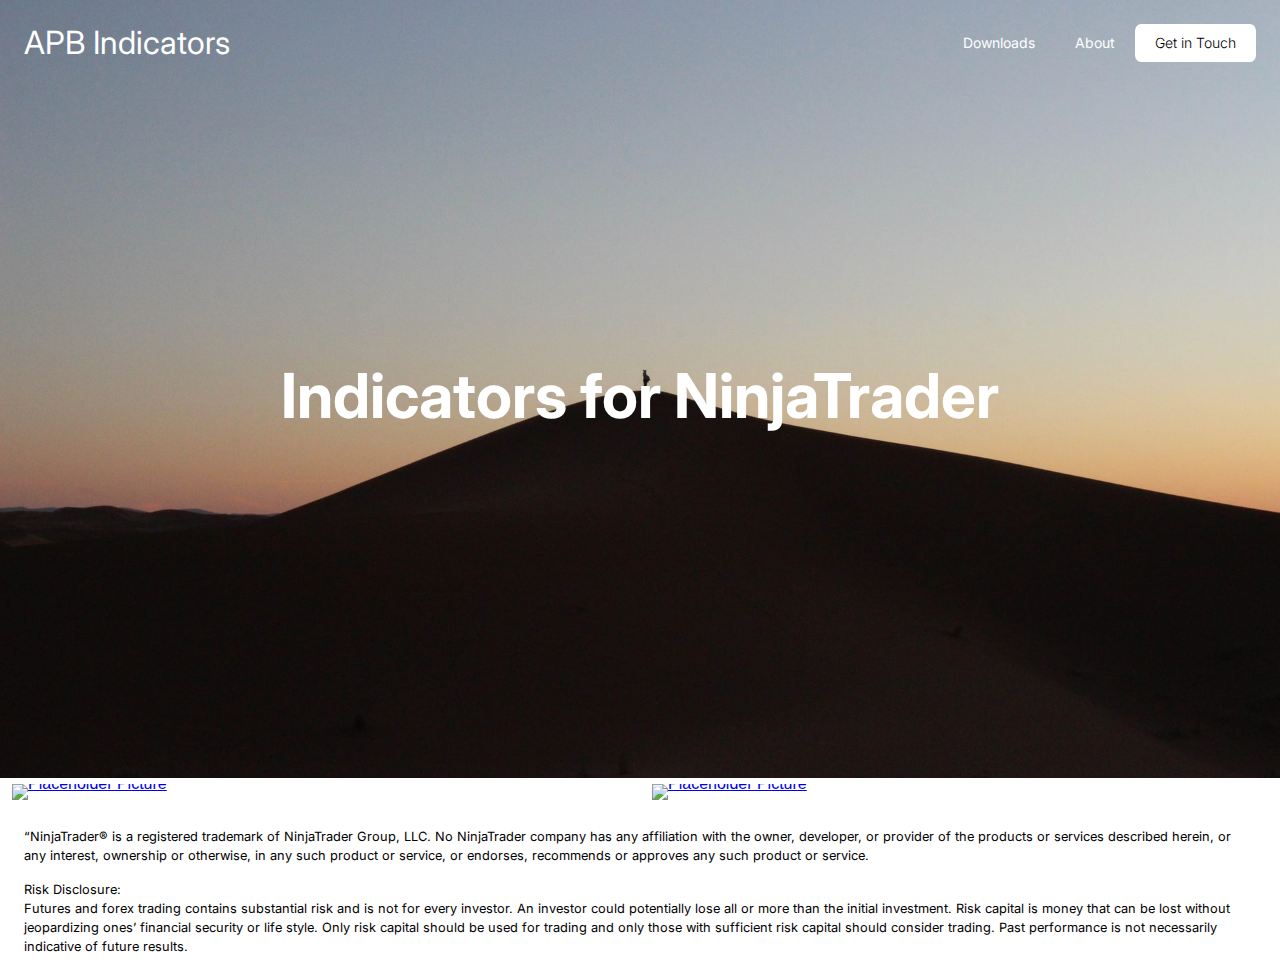
==== index.html @ 6c363259 "Add files via upload" ====
<!DOCTYPE html>
<html>

<head>
  <meta charset="utf-8">
  <meta name="viewport" content="width=device-width,initial-scale=1">
  <meta name="generator" content="RSD 5.0.3528 - Trial Version">
  <title>Index</title>
  <link rel="stylesheet" href="css/vanillacss.min.css">
  <link rel="stylesheet" href="css/wireframe-theme.min.css">
  <script>document.createElement( "picture" );</script>
  <script class="picturefill" async="async" src="js/picturefill.min.js"></script>
  <link rel="stylesheet" href="css/main.css">
  <link rel="stylesheet" href="https://fonts.googleapis.com/css?family=Inter:300,400,500">
</head>

<body>
  <div class="container nav-bar">
    <a class="link-text logo-nav-link" href="index.html">APB Indicators</a>
    <nav class="container nav-link-wrapper">
      <a class="link-text nav-link" href="downloads.html" title="" target="_parent">Downloads</a>
      <a class="link-text nav-link" href="#">About</a>
      <a class="link-text nav-link contact-btn" href="mailto:TonyBonura@hotmail.com">Get in Touch</a>
    </nav>
  </div>
  <div class="container hero-section">
    <div class="container hero-content-region">
      <h1 class="hero-heading">Indicators for NinjaTrader</h1>
      <h2 class="hero-subheading"></h2>
      <p class="paragraph hero-action-message"></p>
    </div>
  </div>
  <div class="container sd-two-cols">
    <div class="container"><a href="https://ninjatrader.com/" class="responsive-picture picture-link-5">
        <picture>
          <img alt="Placeholder Picture" width="728" height="90" src="./images/NinjaTrader-Download-728x90.png" loading="lazy">
        </picture>
      </a></div>
    <div class="container"><a href="https://kinetick.com/" class="responsive-picture picture-link-4">
        <picture>
          <img alt="Placeholder Picture" width="729" height="90" src="./images/Kinetick-FreeEOD-728x90.png" loading="lazy">
        </picture>
      </a></div>
  </div>
  <div class="container footer-region">
    <p class="paragraph paragraph-1"><small>“NinjaTrader® is a registered trademark of NinjaTrader Group, LLC. No NinjaTrader company has any affiliation with the owner, developer, or provider of the products or services described herein, or any interest, ownership or otherwise, in any such product or service, or endorses, recommends or approves any such product or service.</small></p>
    <p class="paragraph paragraph-2"><small>Risk Disclosure:<br>Futures and forex trading contains substantial risk and is not for every investor. An investor could potentially lose all or more than the initial investment. Risk capital is money that can be lost without jeopardizing ones’ financial security or life style. Only risk capital should be used for trading and only those with sufficient risk capital should consider trading. Past performance is not necessarily indicative of future results.</small></p>
  </div>
  <script src="js/jquery.min.js"></script>
  <script src="js/outofview.js"></script>
</body>

</html>
---- css/vanillacss.min.css ----
/************************ Icons ******************************/@font-face { font-family: 'coffeecup-font-icons'; src: url('../fonts/coffeecup-font-icons.eot?nxsgkh'); src: url('../fonts/coffeecup-font-icons.eot?nxsgkh#iefix') format('embedded-opentype'), url('../fonts/coffeecup-font-icons.woff?nxsgkh') format('woff'), url('../fonts/coffeecup-font-icons.ttf?nxsgkh') format('truetype'), url('../fonts/coffeecup-font-icons.svg?nxsgkh#coffeecup-font-icons') format('svg'); font-weight: normal; font-style: normal;}[class*="coffeecup-icons-"] { font-family: 'coffeecup-font-icons'; speak: none; font-weight: normal; font-style: normal; text-decoration: inherit; -webkit-font-smoothing: antialiased; display: inline; width: auto; height: auto; line-height: 1.7; vertical-align: baseline; background-image: none; background-position: 0% 0%; background-repeat: repeat; margin-top: 0;}[class*="coffeecup-icons-"]:before { text-decoration: inherit; display: inline-block; speak: none;}/* makes sure icons active on rollover in links */a [class*="coffeecup-icons-"] { display: inline-block;}/* makes the font 33% larger relative to the icon container */.coffeecup-icons-large:before { vertical-align: -10%; font-size: 1.3333333333333333em;}.button [class^="coffeecup-icons-"],.button [class*=" coffeecup-icons-"],.nav [class^="coffeecup-icons-"],.nav [class*=" coffeecup-icons-"] { display: inline; /* keeps button heights with and without icons the same */}.button [class^="coffeecup-icons-"].coffeecup-icons-large,.button [class*=" coffeecup-icons-"].coffeecup-icons-large,.nav [class^="coffeecup-icons-"].coffeecup-icons-large,.nav [class*=" coffeecup-icons-"].coffeecup-icons-large { line-height: .9em;}.button [class^="coffeecup-icons-"].coffeecup-icons-spin,.button [class*=" coffeecup-icons-"].coffeecup-icons-spin,.nav [class^="coffeecup-icons-"].coffeecup-icons-spin,.nav [class*=" coffeecup-icons-"].coffeecup-icons-spin { display: inline-block;}li [class^="coffeecup-icons-"],li [class*=" coffeecup-icons-"],.nav li [class^="coffeecup-icons-"],.nav li [class*=" coffeecup-icons-"] { display: inline-block; width: 1.25em; text-align: center;}li [class^="coffeecup-icons-"].coffeecup-icons-large,li [class*=" coffeecup-icons-"].coffeecup-icons-large,.nav li [class^="coffeecup-icons-"].coffeecup-icons-large,.nav li [class*=" coffeecup-icons-"].coffeecup-icons-large { /* increased font size for coffeecup-icons-large */ width: 1.5625em;}ul.icons { list-style-type: none; text-indent: -0.75em;}ul.icons li [class^="coffeecup-icons-"],ul.icons li [class*=" coffeecup-icons-"] { width: .75em;}.coffeecup-icons-muted { color: #eeeeee;}.coffeecup-icons-border { border: solid 1px #eeeeee; padding: .2em .25em .15em; -o-border-radius: 3px; -ms-border-radius: 3px; -moz-border-radius: 3px; -webkit-border-radius: 3px; border-radius: 3px; -moz-background-clip: padding; -webkit-background-clip: padding-box; background-clip: padding-box;}.coffeecup-icons-2x { font-size: 2em;}.coffeecup-icons-2x.coffeecup-icons-border { border-width: 2px; -o-border-radius: 0.25em; -ms-border-radius: 0.25em; -moz-border-radius: 0.25em; -webkit-border-radius: 0.25em; border-radius: 0.25em; -moz-background-clip: padding; -webkit-background-clip: padding-box; background-clip: padding-box;}.coffeecup-icons-3x { font-size: 3em;}.coffeecup-icons-3x.coffeecup-icons-border { border-width: 3px; -o-border-radius: 0.3125em; -ms-border-radius: 0.3125em; -moz-border-radius: 0.3125em; -webkit-border-radius: 0.3125em; border-radius: 0.3125em; -moz-background-clip: padding; -webkit-background-clip: padding-box; background-clip: padding-box;}.coffeecup-icons-4x { font-size: 4em;}.coffeecup-icons-4x.coffeecup-icons-border { border-width: 4px; -o-border-radius: 0.375em; -ms-border-radius: 0.375em; -moz-border-radius: 0.375em; -webkit-border-radius: 0.375em; border-radius: 0.375em; -moz-background-clip: padding; -webkit-background-clip: padding-box; background-clip: padding-box;}[class^="coffeecup-icons-"].left,[class*=" coffeecup-icons-"].left { margin-right: 0.3em;}[class^="coffeecup-icons-"].right,[class*=" coffeecup-icons-"].right { margin-left: 0.3em;}.button [class^="coffeecup-icons-"].left.coffeecup-icons-2x,.button [class^="coffeecup-icons-"].right.coffeecup-icons-2x,.button [class*=" coffeecup-icons-"].left.coffeecup-icons-2x,.button [class*=" coffeecup-icons-"].right.coffeecup-icons-2x { margin-top: 0.18em;}.button [class^="coffeecup-icons-"].coffeecup-icons-spin.coffeecup-icons-large,.button [class*=" coffeecup-icons-"].coffeecup-icons-spin.coffeecup-icons-large { line-height: 0.8em;}.button.small [class^="coffeecup-icons-"].left.coffeecup-icons-2x,.button.small [class^="coffeecup-icons-"].right.coffeecup-icons-2x,.button.small [class*=" coffeecup-icons-"].left.coffeecup-icons-2x,.button.small [class*=" coffeecup-icons-"].right.coffeecup-icons-2x { margin-top: 0.25em;}.button.large [class^="coffeecup-icons-"],.button.large [class*=" coffeecup-icons-"] { margin-top: 0;}.button.large [class^="coffeecup-icons-"].left.coffeecup-icons-2x,.button.large [class^="coffeecup-icons-"].right.coffeecup-icons-2x,.button.large [class*=" coffeecup-icons-"].left.coffeecup-icons-2x,.button.large [class*=" coffeecup-icons-"].right.coffeecup-icons-2x { margin-top: .005em;}.button.large [class^="coffeecup-icons-"].left.coffeecup-icons-2x,.button.large [class*=" coffeecup-icons-"].left.coffeecup-icons-2x { margin-right: 0.2em;}.button.large [class^="coffeecup-icons-"].right.coffeecup-icons-2x,.button.large [class*=" coffeecup-icons-"].right.coffeecup-icons-2x { margin-left: 0.2em;}.coffeecup-icons-spin { display: inline-block; -moz-animation: spin 2s infinite linear; -o-animation: spin 2s infinite linear; -webkit-animation: spin 2s infinite linear; animation: spin 2s infinite linear;}@-moz-keyframes spin { 0% { -moz-transform: rotate(0deg); } 100% { -moz-transform: rotate(359deg); }}@-webkit-keyframes spin { 0% { -webkit-transform: rotate(0deg); } 100% { -webkit-transform: rotate(359deg); }}@-o-keyframes spin { 0% { -o-transform: rotate(0deg); } 100% { -o-transform: rotate(359deg); }}@-ms-keyframes spin { 0% { -ms-transform: rotate(0deg); } 100% { -ms-transform: rotate(359deg); }}@keyframes spin { 0% { transform: rotate(0deg); } 100% { transform: rotate(359deg); }}@-moz-document url-prefix() { .coffeecup-icons-spin { height: 0.9em; } .btn .coffeecup-icons-spin { height: auto; } .coffeecup-icons-spin.coffeecup-icons-large { height: 1.25em; } .btn .coffeecup-icons-spin.coffeecup-icons-large { height: 0.75em; }}.coffeecup-icons-home:before { content: "\e900";}.coffeecup-icons-home2:before { content: "\e901";}.coffeecup-icons-home3:before { content: "\e902";}.coffeecup-icons-home4:before { content: "\e903";}.coffeecup-icons-home5:before { content: "\e904";}.coffeecup-icons-home6:before { content: "\e905";}.coffeecup-icons-home7:before { content: "\e906";}.coffeecup-icons-home8:before { content: "\e907";}.coffeecup-icons-home9:before { content: "\e908";}.coffeecup-icons-office:before { content: "\e909";}.coffeecup-icons-city:before { content: "\e90a";}.coffeecup-icons-newspaper:before { content: "\e90b";}.coffeecup-icons-magazine:before { content: "\e90c";}.coffeecup-icons-design:before { content: "\e90d";}.coffeecup-icons-pencil:before { content: "\e90e";}.coffeecup-icons-pencil2:before { content: "\e90f";}.coffeecup-icons-pencil3:before { content: "\e910";}.coffeecup-icons-pencil4:before { content: "\e911";}.coffeecup-icons-pencil5:before { content: "\e912";}.coffeecup-icons-pencil6:before { content: "\e913";}.coffeecup-icons-pencil7:before { content: "\e914";}.coffeecup-icons-eraser:before { content: "\e915";}.coffeecup-icons-eraser2:before { content: "\e916";}.coffeecup-icons-eraser3:before { content: "\e917";}.coffeecup-icons-quill:before { content: "\e918";}.coffeecup-icons-quill2:before { content: "\e919";}.coffeecup-icons-quill3:before { content: "\e91a";}.coffeecup-icons-quill4:before { content: "\e91b";}.coffeecup-icons-pen:before { content: "\e91c";}.coffeecup-icons-pen-plus:before { content: "\e91d";}.coffeecup-icons-pen-minus:before { content: "\e91e";}.coffeecup-icons-pen2:before { content: "\e91f";}.coffeecup-icons-pen3:before { content: "\e920";}.coffeecup-icons-pen4:before { content: "\e921";}.coffeecup-icons-pen5:before { content: "\e922";}.coffeecup-icons-marker:before { content: "\e923";}.coffeecup-icons-marker2:before { content: "\e924";}.coffeecup-icons-blog:before { content: "\e925";}.coffeecup-icons-blog2:before { content: "\e926";}.coffeecup-icons-pen6:before { content: "\e927";}.coffeecup-icons-brush:before { content: "\e928";}.coffeecup-icons-spray:before { content: "\e929";}.coffeecup-icons-palette:before { content: "\e92a";}.coffeecup-icons-palette2:before { content: "\e92b";}.coffeecup-icons-color-sampler:before { content: "\e92c";}.coffeecup-icons-toggle:before { content: "\e92d";}.coffeecup-icons-bucket:before { content: "\e92e";}.coffeecup-icons-bucket2:before { content: "\e92f";}.coffeecup-icons-gradient:before { content: "\e930";}.coffeecup-icons-eyedropper:before { content: "\e931";}.coffeecup-icons-eyedropper2:before { content: "\e932";}.coffeecup-icons-eyedropper3:before { content: "\e933";}.coffeecup-icons-droplet:before { content: "\e934";}.coffeecup-icons-droplet2:before { content: "\e935";}.coffeecup-icons-droplet-contrast:before { content: "\e936";}.coffeecup-icons-color-clear:before { content: "\e937";}.coffeecup-icons-paint-format:before { content: "\e938";}.coffeecup-icons-stamp:before { content: "\e939";}.coffeecup-icons-images:before { content: "\e93a";}.coffeecup-icons-image:before { content: "\e93b";}.coffeecup-icons-image2:before { content: "\e93c";}.coffeecup-icons-image-compare:before { content: "\e93d";}.coffeecup-icons-images2:before { content: "\e93e";}.coffeecup-icons-image3:before { content: "\e93f";}.coffeecup-icons-images3:before { content: "\e940";}.coffeecup-icons-image4:before { content: "\e941";}.coffeecup-icons-image5:before { content: "\e942";}.coffeecup-icons-image6:before { content: "\e943";}.coffeecup-icons-camera:before { content: "\e944";}.coffeecup-icons-camera2:before { content: "\e945";}.coffeecup-icons-camera3:before { content: "\e946";}.coffeecup-icons-shutter:before { content: "\e947";}.coffeecup-icons-headphones:before { content: "\e948";}.coffeecup-icons-headset:before { content: "\e949";}.coffeecup-icons-music:before { content: "\e94a";}.coffeecup-icons-music2:before { content: "\e94b";}.coffeecup-icons-music3:before { content: "\e94c";}.coffeecup-icons-music4:before { content: "\e94d";}.coffeecup-icons-music5:before { content: "\e94e";}.coffeecup-icons-music6:before { content: "\e94f";}.coffeecup-icons-album:before { content: "\e950";}.coffeecup-icons-cassette:before { content: "\e951";}.coffeecup-icons-tape:before { content: "\e952";}.coffeecup-icons-piano:before { content: "\e953";}.coffeecup-icons-guitar:before { content: "\e954";}.coffeecup-icons-trumpet:before { content: "\e955";}.coffeecup-icons-speakers:before { content: "\e956";}.coffeecup-icons-play:before { content: "\e957";}.coffeecup-icons-play2:before { content: "\e958";}.coffeecup-icons-clapboard-play:before { content: "\e959";}.coffeecup-icons-clapboard:before { content: "\e95a";}.coffeecup-icons-media:before { content: "\e95b";}.coffeecup-icons-presentation:before { content: "\e95c";}.coffeecup-icons-movie:before { content: "\e95d";}.coffeecup-icons-film:before { content: "\e95e";}.coffeecup-icons-film2:before { content: "\e95f";}.coffeecup-icons-film3:before { content: "\e960";}.coffeecup-icons-film4:before { content: "\e961";}.coffeecup-icons-video-camera:before { content: "\e962";}.coffeecup-icons-video-camera2:before { content: "\e963";}.coffeecup-icons-video-camera-slash:before { content: "\e964";}.coffeecup-icons-video-camera3:before { content: "\e965";}.coffeecup-icons-video-camera4:before { content: "\e966";}.coffeecup-icons-video-camera-slash2:before { content: "\e967";}.coffeecup-icons-video-camera5:before { content: "\e968";}.coffeecup-icons-recording:before { content: "\e969";}.coffeecup-icons-dice:before { content: "\e96a";}.coffeecup-icons-gamepad:before { content: "\e96b";}.coffeecup-icons-gamepad2:before { content: "\e96c";}.coffeecup-icons-gamepad3:before { content: "\e96d";}.coffeecup-icons-pacman:before { content: "\e96e";}.coffeecup-icons-spades:before { content: "\e96f";}.coffeecup-icons-clubs:before { content: "\e970";}.coffeecup-icons-diamonds:before { content: "\e971";}.coffeecup-icons-chess-king:before { content: "\e972";}.coffeecup-icons-chess-queen:before { content: "\e973";}.coffeecup-icons-chess-rook:before { content: "\e974";}.coffeecup-icons-chess-bishop:before { content: "\e975";}.coffeecup-icons-chess-knight:before { content: "\e976";}.coffeecup-icons-chess-pawn:before { content: "\e977";}.coffeecup-icons-chess:before { content: "\e978";}.coffeecup-icons-bullhorn:before { content: "\e979";}.coffeecup-icons-megaphone:before { content: "\e97a";}.coffeecup-icons-new:before { content: "\e97b";}.coffeecup-icons-connection:before { content: "\e97c";}.coffeecup-icons-connection2:before { content: "\e97d";}.coffeecup-icons-connection3:before { content: "\e97e";}.coffeecup-icons-connection4:before { content: "\e97f";}.coffeecup-icons-podcast:before { content: "\e980";}.coffeecup-icons-station:before { content: "\e981";}.coffeecup-icons-station2:before { content: "\e982";}.coffeecup-icons-antenna:before { content: "\e983";}.coffeecup-icons-satellite-dish:before { content: "\e984";}.coffeecup-icons-satellite-dish2:before { content: "\e985";}.coffeecup-icons-feed:before { content: "\e986";}.coffeecup-icons-podcast2:before { content: "\e987";}.coffeecup-icons-antenna2:before { content: "\e988";}.coffeecup-icons-mic:before { content: "\e989";}.coffeecup-icons-mic-off:before { content: "\e98a";}.coffeecup-icons-mic2:before { content: "\e98b";}.coffeecup-icons-mic-off2:before { content: "\e98c";}.coffeecup-icons-mic3:before { content: "\e98d";}.coffeecup-icons-mic4:before { content: "\e98e";}.coffeecup-icons-mic5:before { content: "\e98f";}.coffeecup-icons-book:before { content: "\e990";}.coffeecup-icons-book2:before { content: "\e991";}.coffeecup-icons-book-play:before { content: "\e992";}.coffeecup-icons-book3:before { content: "\e993";}.coffeecup-icons-bookmark:before { content: "\e994";}.coffeecup-icons-books:before { content: "\e995";}.coffeecup-icons-archive:before { content: "\e996";}.coffeecup-icons-reading:before { content: "\e997";}.coffeecup-icons-library:before { content: "\e998";}.coffeecup-icons-library2:before { content: "\e999";}.coffeecup-icons-graduation:before { content: "\e99a";}.coffeecup-icons-file-text:before { content: "\e99b";}.coffeecup-icons-profile:before { content: "\e99c";}.coffeecup-icons-file-empty:before { content: "\e99d";}.coffeecup-icons-file-empty2:before { content: "\e99e";}.coffeecup-icons-files-empty:before { content: "\e99f";}.coffeecup-icons-files-empty2:before { content: "\e9a0";}.coffeecup-icons-file-plus:before { content: "\e9a1";}.coffeecup-icons-file-plus2:before { content: "\e9a2";}.coffeecup-icons-file-minus:before { content: "\e9a3";}.coffeecup-icons-file-minus2:before { content: "\e9a4";}.coffeecup-icons-file-download:before { content: "\e9a5";}.coffeecup-icons-file-download2:before { content: "\e9a6";}.coffeecup-icons-file-upload:before { content: "\e9a7";}.coffeecup-icons-file-upload2:before { content: "\e9a8";}.coffeecup-icons-file-check:before { content: "\e9a9";}.coffeecup-icons-file-check2:before { content: "\e9aa";}.coffeecup-icons-file-eye:before { content: "\e9ab";}.coffeecup-icons-file-eye2:before { content: "\e9ac";}.coffeecup-icons-file-text2:before { content: "\e9ad";}.coffeecup-icons-file-text3:before { content: "\e9ae";}.coffeecup-icons-file-picture:before { content: "\e9af";}.coffeecup-icons-file-picture2:before { content: "\e9b0";}.coffeecup-icons-file-music:before { content: "\e9b1";}.coffeecup-icons-file-music2:before { content: "\e9b2";}.coffeecup-icons-file-play:before { content: "\e9b3";}.coffeecup-icons-file-play2:before { content: "\e9b4";}.coffeecup-icons-file-video:before { content: "\e9b5";}.coffeecup-icons-file-video2:before { content: "\e9b6";}.coffeecup-icons-copy:before { content: "\e9b7";}.coffeecup-icons-copy2:before { content: "\e9b8";}.coffeecup-icons-file-zip:before { content: "\e9b9";}.coffeecup-icons-file-zip2:before { content: "\e9ba";}.coffeecup-icons-file-xml:before { content: "\e9bb";}.coffeecup-icons-file-xml2:before { content: "\e9bc";}.coffeecup-icons-file-css:before { content: "\e9bd";}.coffeecup-icons-file-css2:before { content: "\e9be";}.coffeecup-icons-file-presentation:before { content: "\e9bf";}.coffeecup-icons-file-presentation2:before { content: "\e9c0";}.coffeecup-icons-file-stats:before { content: "\e9c1";}.coffeecup-icons-file-stats2:before { content: "\e9c2";}.coffeecup-icons-file-locked:before { content: "\e9c3";}.coffeecup-icons-file-locked2:before { content: "\e9c4";}.coffeecup-icons-file-spreadsheet:before { content: "\e9c5";}.coffeecup-icons-file-spreadsheet2:before { content: "\e9c6";}.coffeecup-icons-copy3:before { content: "\e9c7";}.coffeecup-icons-copy4:before { content: "\e9c8";}.coffeecup-icons-paste:before { content: "\e9c9";}.coffeecup-icons-paste2:before { content: "\e9ca";}.coffeecup-icons-paste3:before { content: "\e9cb";}.coffeecup-icons-paste4:before { content: "\e9cc";}.coffeecup-icons-stack:before { content: "\e9cd";}.coffeecup-icons-stack2:before { content: "\e9ce";}.coffeecup-icons-stack3:before { content: "\e9cf";}.coffeecup-icons-folder:before { content: "\e9d0";}.coffeecup-icons-folder-search:before { content: "\e9d1";}.coffeecup-icons-folder-download:before { content: "\e9d2";}.coffeecup-icons-folder-upload:before { content: "\e9d3";}.coffeecup-icons-folder-plus:before { content: "\e9d4";}.coffeecup-icons-folder-plus2:before { content: "\e9d5";}.coffeecup-icons-folder-minus:before { content: "\e9d6";}.coffeecup-icons-folder-minus2:before { content: "\e9d7";}.coffeecup-icons-folder-check:before { content: "\e9d8";}.coffeecup-icons-folder-heart:before { content: "\e9d9";}.coffeecup-icons-folder-remove:before { content: "\e9da";}.coffeecup-icons-folder2:before { content: "\e9db";}.coffeecup-icons-folder-open:before { content: "\e9dc";}.coffeecup-icons-folder3:before { content: "\e9dd";}.coffeecup-icons-folder4:before { content: "\e9de";}.coffeecup-icons-folder-plus3:before { content: "\e9df";}.coffeecup-icons-folder-minus3:before { content: "\e9e0";}.coffeecup-icons-folder-plus4:before { content: "\e9e1";}.coffeecup-icons-folder-minus4:before { content: "\e9e2";}.coffeecup-icons-folder-download2:before { content: "\e9e3";}.coffeecup-icons-folder-upload2:before { content: "\e9e4";}.coffeecup-icons-folder-download3:before { content: "\e9e5";}.coffeecup-icons-folder-upload3:before { content: "\e9e6";}.coffeecup-icons-folder5:before { content: "\e9e7";}.coffeecup-icons-folder-open2:before { content: "\e9e8";}.coffeecup-icons-folder6:before { content: "\e9e9";}.coffeecup-icons-folder-open3:before { content: "\e9ea";}.coffeecup-icons-certificate:before { content: "\e9eb";}.coffeecup-icons-cc:before { content: "\e9ec";}.coffeecup-icons-price-tag:before { content: "\e9ed";}.coffeecup-icons-price-tag2:before { content: "\e9ee";}.coffeecup-icons-price-tags:before { content: "\e9ef";}.coffeecup-icons-price-tag3:before { content: "\e9f0";}.coffeecup-icons-price-tags2:before { content: "\e9f1";}.coffeecup-icons-price-tag4:before { content: "\e9f2";}.coffeecup-icons-price-tags3:before { content: "\e9f3";}.coffeecup-icons-price-tag5:before { content: "\e9f4";}.coffeecup-icons-price-tags4:before { content: "\e9f5";}.coffeecup-icons-barcode:before { content: "\e9f6";}.coffeecup-icons-barcode2:before { content: "\e9f7";}.coffeecup-icons-qrcode:before { content: "\e9f8";}.coffeecup-icons-ticket:before { content: "\e9f9";}.coffeecup-icons-ticket2:before { content: "\e9fa";}.coffeecup-icons-theater:before { content: "\e9fb";}.coffeecup-icons-store:before { content: "\e9fc";}.coffeecup-icons-store2:before { content: "\e9fd";}.coffeecup-icons-cart:before { content: "\e9fe";}.coffeecup-icons-cart2:before { content: "\e9ff";}.coffeecup-icons-cart3:before { content: "\ea00";}.coffeecup-icons-cart4:before { content: "\ea01";}.coffeecup-icons-cart5:before { content: "\ea02";}.coffeecup-icons-cart-add:before { content: "\ea03";}.coffeecup-icons-cart-add2:before { content: "\ea04";}.coffeecup-icons-cart-remove:before { content: "\ea05";}.coffeecup-icons-basket:before { content: "\ea06";}.coffeecup-icons-bag:before { content: "\ea07";}.coffeecup-icons-bag2:before { content: "\ea08";}.coffeecup-icons-percent:before { content: "\ea09";}.coffeecup-icons-coins:before { content: "\ea0a";}.coffeecup-icons-coin-dollar:before { content: "\ea0b";}.coffeecup-icons-coin-euro:before { content: "\ea0c";}.coffeecup-icons-coin-pound:before { content: "\ea0d";}.coffeecup-icons-coin-yen:before { content: "\ea0e";}.coffeecup-icons-piggy-bank:before { content: "\ea0f";}.coffeecup-icons-wallet:before { content: "\ea10";}.coffeecup-icons-cash:before { content: "\ea11";}.coffeecup-icons-cash2:before { content: "\ea12";}.coffeecup-icons-cash3:before { content: "\ea13";}.coffeecup-icons-cash4:before { content: "\ea14";}.coffeecup-icons-credit-card:before { content: "\ea15";}.coffeecup-icons-credit-card2:before { content: "\ea16";}.coffeecup-icons-calculator:before { content: "\ea17";}.coffeecup-icons-calculator2:before { content: "\ea18";}.coffeecup-icons-calculator3:before { content: "\ea19";}.coffeecup-icons-chip:before { content: "\ea1a";}.coffeecup-icons-lifebuoy:before { content: "\ea1b";}.coffeecup-icons-phone:before { content: "\ea1c";}.coffeecup-icons-phone2:before { content: "\ea1d";}.coffeecup-icons-phone-slash:before { content: "\ea1e";}.coffeecup-icons-phone-wave:before { content: "\ea1f";}.coffeecup-icons-phone-plus:before { content: "\ea20";}.coffeecup-icons-phone-minus:before { content: "\ea21";}.coffeecup-icons-phone-plus2:before { content: "\ea22";}.coffeecup-icons-phone-minus2:before { content: "\ea23";}.coffeecup-icons-phone-incoming:before { content: "\ea24";}.coffeecup-icons-phone-outgoing:before { content: "\ea25";}.coffeecup-icons-phone3:before { content: "\ea26";}.coffeecup-icons-phone-slash2:before { content: "\ea27";}.coffeecup-icons-phone-wave2:before { content: "\ea28";}.coffeecup-icons-phone-hang-up:before { content: "\ea29";}.coffeecup-icons-phone-hang-up2:before { content: "\ea2a";}.coffeecup-icons-address-book:before { content: "\ea2b";}.coffeecup-icons-address-book2:before { content: "\ea2c";}.coffeecup-icons-address-book3:before { content: "\ea2d";}.coffeecup-icons-notebook:before { content: "\ea2e";}.coffeecup-icons-at-sign:before { content: "\ea2f";}.coffeecup-icons-envelop:before { content: "\ea30";}.coffeecup-icons-envelop2:before { content: "\ea31";}.coffeecup-icons-envelop3:before { content: "\ea32";}.coffeecup-icons-envelop4:before { content: "\ea33";}.coffeecup-icons-envelop5:before { content: "\ea34";}.coffeecup-icons-mailbox:before { content: "\ea35";}.coffeecup-icons-pushpin:before { content: "\ea36";}.coffeecup-icons-pushpin2:before { content: "\ea37";}.coffeecup-icons-location:before { content: "\ea38";}.coffeecup-icons-location2:before { content: "\ea39";}.coffeecup-icons-location3:before { content: "\ea3a";}.coffeecup-icons-location4:before { content: "\ea3b";}.coffeecup-icons-location5:before { content: "\ea3c";}.coffeecup-icons-location6:before { content: "\ea3d";}.coffeecup-icons-location7:before { content: "\ea3e";}.coffeecup-icons-compass:before { content: "\ea3f";}.coffeecup-icons-compass2:before { content: "\ea40";}.coffeecup-icons-compass3:before { content: "\ea41";}.coffeecup-icons-compass4:before { content: "\ea42";}.coffeecup-icons-compass5:before { content: "\ea43";}.coffeecup-icons-compass6:before { content: "\ea44";}.coffeecup-icons-map:before { content: "\ea45";}.coffeecup-icons-map2:before { content: "\ea46";}.coffeecup-icons-map3:before { content: "\ea47";}.coffeecup-icons-map4:before { content: "\ea48";}.coffeecup-icons-map5:before { content: "\ea49";}.coffeecup-icons-direction:before { content: "\ea4a";}.coffeecup-icons-reset:before { content: "\ea4b";}.coffeecup-icons-history:before { content: "\ea4c";}.coffeecup-icons-clock:before { content: "\ea4d";}.coffeecup-icons-clock2:before { content: "\ea4e";}.coffeecup-icons-clock3:before { content: "\ea4f";}.coffeecup-icons-clock4:before { content: "\ea50";}.coffeecup-icons-watch:before { content: "\ea51";}.coffeecup-icons-watch2:before { content: "\ea52";}.coffeecup-icons-alarm:before { content: "\ea53";}.coffeecup-icons-alarm-add:before { content: "\ea54";}.coffeecup-icons-alarm-check:before { content: "\ea55";}.coffeecup-icons-alarm-cancel:before { content: "\ea56";}.coffeecup-icons-bell:before { content: "\ea57";}.coffeecup-icons-bell2:before { content: "\ea58";}.coffeecup-icons-bell3:before { content: "\ea59";}.coffeecup-icons-bell-plus:before { content: "\ea5a";}.coffeecup-icons-bell-minus:before { content: "\ea5b";}.coffeecup-icons-bell-check:before { content: "\ea5c";}.coffeecup-icons-bell-cross:before { content: "\ea5d";}.coffeecup-icons-stopwatch:before { content: "\ea5e";}.coffeecup-icons-calendar:before { content: "\ea5f";}.coffeecup-icons-calendar2:before { content: "\ea60";}.coffeecup-icons-calendar3:before { content: "\ea61";}.coffeecup-icons-calendar4:before { content: "\ea62";}.coffeecup-icons-calendar5:before { content: "\ea63";}.coffeecup-icons-calendar-empty:before { content: "\ea64";}.coffeecup-icons-calendar-day:before { content: "\ea65";}.coffeecup-icons-calendar-week:before { content: "\ea66";}.coffeecup-icons-printer:before { content: "\ea67";}.coffeecup-icons-printer2:before { content: "\ea68";}.coffeecup-icons-printer3:before { content: "\ea69";}.coffeecup-icons-printer4:before { content: "\ea6a";}.coffeecup-icons-shredder:before { content: "\ea6b";}.coffeecup-icons-mouse:before { content: "\ea6c";}.coffeecup-icons-mouse2:before { content: "\ea6d";}.coffeecup-icons-mouse-left:before { content: "\ea6e";}.coffeecup-icons-mouse-right:before { content: "\ea6f";}.coffeecup-icons-keyboard:before { content: "\ea70";}.coffeecup-icons-keyboard2:before { content: "\ea71";}.coffeecup-icons-typewriter:before { content: "\ea72";}.coffeecup-icons-display:before { content: "\ea73";}.coffeecup-icons-display2:before { content: "\ea74";}.coffeecup-icons-display3:before { content: "\ea75";}.coffeecup-icons-display4:before { content: "\ea76";}.coffeecup-icons-laptop:before { content: "\ea77";}.coffeecup-icons-mobile:before { content: "\ea78";}.coffeecup-icons-mobile2:before { content: "\ea79";}.coffeecup-icons-tablet:before { content: "\ea7a";}.coffeecup-icons-mobile3:before { content: "\ea7b";}.coffeecup-icons-tv:before { content: "\ea7c";}.coffeecup-icons-radio:before { content: "\ea7d";}.coffeecup-icons-cabinet:before { content: "\ea7e";}.coffeecup-icons-drawer:before { content: "\ea7f";}.coffeecup-icons-drawer2:before { content: "\ea80";}.coffeecup-icons-drawer-out:before { content: "\ea81";}.coffeecup-icons-drawer-in:before { content: "\ea82";}.coffeecup-icons-drawer3:before { content: "\ea83";}.coffeecup-icons-box:before { content: "\ea84";}.coffeecup-icons-box-add:before { content: "\ea85";}.coffeecup-icons-box-remove:before { content: "\ea86";}.coffeecup-icons-download:before { content: "\ea87";}.coffeecup-icons-upload:before { content: "\ea88";}.coffeecup-icons-floppy-disk:before { content: "\ea89";}.coffeecup-icons-floppy-disks:before { content: "\ea8a";}.coffeecup-icons-floppy-disks2:before { content: "\ea8b";}.coffeecup-icons-floppy-disk2:before { content: "\ea8c";}.coffeecup-icons-floppy-disk3:before { content: "\ea8d";}.coffeecup-icons-disk:before { content: "\ea8e";}.coffeecup-icons-disk2:before { content: "\ea8f";}.coffeecup-icons-usb-stick:before { content: "\ea90";}.coffeecup-icons-drive:before { content: "\ea91";}.coffeecup-icons-server:before { content: "\ea92";}.coffeecup-icons-database:before { content: "\ea93";}.coffeecup-icons-database2:before { content: "\ea94";}.coffeecup-icons-database3:before { content: "\ea95";}.coffeecup-icons-database4:before { content: "\ea96";}.coffeecup-icons-database-menu:before { content: "\ea97";}.coffeecup-icons-database-add:before { content: "\ea98";}.coffeecup-icons-database-remove:before { content: "\ea99";}.coffeecup-icons-database-insert:before { content: "\ea9a";}.coffeecup-icons-database-export:before { content: "\ea9b";}.coffeecup-icons-database-upload:before { content: "\ea9c";}.coffeecup-icons-database-refresh:before { content: "\ea9d";}.coffeecup-icons-database-diff:before { content: "\ea9e";}.coffeecup-icons-database-edit:before { content: "\ea9f";}.coffeecup-icons-database-edit2:before { content: "\eaa0";}.coffeecup-icons-database-check:before { content: "\eaa1";}.coffeecup-icons-database-arrow:before { content: "\eaa2";}.coffeecup-icons-database-time:before { content: "\eaa3";}.coffeecup-icons-database-time2:before { content: "\eaa4";}.coffeecup-icons-undo:before { content: "\eaa5";}.coffeecup-icons-redo:before { content: "\eaa6";}.coffeecup-icons-rotate-ccw:before { content: "\eaa7";}.coffeecup-icons-rotate-cw:before { content: "\eaa8";}.coffeecup-icons-rotate-ccw2:before { content: "\eaa9";}.coffeecup-icons-rotate-cw2:before { content: "\eaaa";}.coffeecup-icons-rotate-ccw3:before { content: "\eaab";}.coffeecup-icons-rotate-cw3:before { content: "\eaac";}.coffeecup-icons-flip-vertical:before { content: "\eaad";}.coffeecup-icons-flip-vertical2:before { content: "\eaae";}.coffeecup-icons-flip-horizontal:before { content: "\eaaf";}.coffeecup-icons-flip-horizontal2:before { content: "\eab0";}.coffeecup-icons-flip-vertical3:before { content: "\eab1";}.coffeecup-icons-flip-vertical4:before { content: "\eab2";}.coffeecup-icons-angle:before { content: "\eab3";}.coffeecup-icons-shear:before { content: "\eab4";}.coffeecup-icons-unite:before { content: "\eab5";}.coffeecup-icons-subtract:before { content: "\eab6";}.coffeecup-icons-interset:before { content: "\eab7";}.coffeecup-icons-exclude:before { content: "\eab8";}.coffeecup-icons-align-left:before { content: "\eab9";}.coffeecup-icons-align-center-horizontal:before { content: "\eaba";}.coffeecup-icons-align-right:before { content: "\eabb";}.coffeecup-icons-align-top:before { content: "\eabc";}.coffeecup-icons-align-center-vertical:before { content: "\eabd";}.coffeecup-icons-align-bottom:before { content: "\eabe";}.coffeecup-icons-undo2:before { content: "\eabf";}.coffeecup-icons-redo2:before { content: "\eac0";}.coffeecup-icons-forward:before { content: "\eac1";}.coffeecup-icons-reply:before { content: "\eac2";}.coffeecup-icons-reply-all:before { content: "\eac3";}.coffeecup-icons-bubble:before { content: "\eac4";}.coffeecup-icons-bubbles:before { content: "\eac5";}.coffeecup-icons-bubbles2:before { content: "\eac6";}.coffeecup-icons-bubble2:before { content: "\eac7";}.coffeecup-icons-bubbles3:before { content: "\eac8";}.coffeecup-icons-bubbles4:before { content: "\eac9";}.coffeecup-icons-bubble-notification:before { content: "\eaca";}.coffeecup-icons-bubbles5:before { content: "\eacb";}.coffeecup-icons-bubbles6:before { content: "\eacc";}.coffeecup-icons-bubble3:before { content: "\eacd";}.coffeecup-icons-bubble-dots:before { content: "\eace";}.coffeecup-icons-bubble-lines:before { content: "\eacf";}.coffeecup-icons-bubble4:before { content: "\ead0";}.coffeecup-icons-bubble-dots2:before { content: "\ead1";}.coffeecup-icons-bubble-lines2:before { content: "\ead2";}.coffeecup-icons-bubble5:before { content: "\ead3";}.coffeecup-icons-bubble6:before { content: "\ead4";}.coffeecup-icons-bubbles7:before { content: "\ead5";}.coffeecup-icons-bubble7:before { content: "\ead6";}.coffeecup-icons-bubbles8:before { content: "\ead7";}.coffeecup-icons-bubble8:before { content: "\ead8";}.coffeecup-icons-bubble-dots3:before { content: "\ead9";}.coffeecup-icons-bubble-lines3:before { content: "\eada";}.coffeecup-icons-bubble9:before { content: "\eadb";}.coffeecup-icons-bubble-dots4:before { content: "\eadc";}.coffeecup-icons-bubble-lines4:before { content: "\eadd";}.coffeecup-icons-bubbles9:before { content: "\eade";}.coffeecup-icons-bubbles10:before { content: "\eadf";}.coffeecup-icons-bubble-blocked:before { content: "\eae0";}.coffeecup-icons-bubble-quote:before { content: "\eae1";}.coffeecup-icons-bubble-user:before { content: "\eae2";}.coffeecup-icons-bubble-smiley:before { content: "\eae3";}.coffeecup-icons-bubble-check:before { content: "\eae4";}.coffeecup-icons-bubble-video:before { content: "\eae5";}.coffeecup-icons-bubble-link:before { content: "\eae6";}.coffeecup-icons-bubble-lock:before { content: "\eae7";}.coffeecup-icons-bubble-star:before { content: "\eae8";}.coffeecup-icons-bubble-heart:before { content: "\eae9";}.coffeecup-icons-bubble-paperclip:before { content: "\eaea";}.coffeecup-icons-bubble-cancel:before { content: "\eaeb";}.coffeecup-icons-bubble-plus:before { content: "\eaec";}.coffeecup-icons-bubble-minus:before { content: "\eaed";}.coffeecup-icons-bubble-notification2:before { content: "\eaee";}.coffeecup-icons-bubble-left:before { content: "\eaef";}.coffeecup-icons-bubble-right:before { content: "\eaf0";}.coffeecup-icons-bubble-first:before { content: "\eaf1";}.coffeecup-icons-bubble-last:before { content: "\eaf2";}.coffeecup-icons-bubble-reply:before { content: "\eaf3";}.coffeecup-icons-bubble-forward:before { content: "\eaf4";}.coffeecup-icons-bubble-reply2:before { content: "\eaf5";}.coffeecup-icons-bubble-forward2:before { content: "\eaf6";}.coffeecup-icons-user:before { content: "\eaf7";}.coffeecup-icons-users:before { content: "\eaf8";}.coffeecup-icons-user-plus:before { content: "\eaf9";}.coffeecup-icons-user-minus:before { content: "\eafa";}.coffeecup-icons-user-cancel:before { content: "\eafb";}.coffeecup-icons-user-block:before { content: "\eafc";}.coffeecup-icons-user-lock:before { content: "\eafd";}.coffeecup-icons-user-check:before { content: "\eafe";}.coffeecup-icons-users2:before { content: "\eaff";}.coffeecup-icons-user2:before { content: "\eb00";}.coffeecup-icons-users3:before { content: "\eb01";}.coffeecup-icons-user-plus2:before { content: "\eb02";}.coffeecup-icons-user-minus2:before { content: "\eb03";}.coffeecup-icons-user-cancel2:before { content: "\eb04";}.coffeecup-icons-user-block2:before { content: "\eb05";}.coffeecup-icons-user-lock2:before { content: "\eb06";}.coffeecup-icons-user-check2:before { content: "\eb07";}.coffeecup-icons-user3:before { content: "\eb08";}.coffeecup-icons-user4:before { content: "\eb09";}.coffeecup-icons-user5:before { content: "\eb0a";}.coffeecup-icons-user6:before { content: "\eb0b";}.coffeecup-icons-users4:before { content: "\eb0c";}.coffeecup-icons-user-tie:before { content: "\eb0d";}.coffeecup-icons-user7:before { content: "\eb0e";}.coffeecup-icons-users5:before { content: "\eb0f";}.coffeecup-icons-collaboration:before { content: "\eb10";}.coffeecup-icons-vcard:before { content: "\eb11";}.coffeecup-icons-hat:before { content: "\eb12";}.coffeecup-icons-bowtie:before { content: "\eb13";}.coffeecup-icons-tie:before { content: "\eb14";}.coffeecup-icons-hanger:before { content: "\eb15";}.coffeecup-icons-tshirt:before { content: "\eb16";}.coffeecup-icons-pants:before { content: "\eb17";}.coffeecup-icons-shorts:before { content: "\eb18";}.coffeecup-icons-sock:before { content: "\eb19";}.coffeecup-icons-laundry:before { content: "\eb1a";}.coffeecup-icons-quotes-left:before { content: "\eb1b";}.coffeecup-icons-quotes-right:before { content: "\eb1c";}.coffeecup-icons-quotes-left2:before { content: "\eb1d";}.coffeecup-icons-quotes-right2:before { content: "\eb1e";}.coffeecup-icons-hour-glass:before { content: "\eb1f";}.coffeecup-icons-hour-glass2:before { content: "\eb20";}.coffeecup-icons-hour-glass3:before { content: "\eb21";}.coffeecup-icons-spinner:before { content: "\eb22";}.coffeecup-icons-spinner2:before { content: "\eb23";}.coffeecup-icons-spinner3:before { content: "\eb24";}.coffeecup-icons-spinner4:before { content: "\eb25";}.coffeecup-icons-spinner5:before { content: "\eb26";}.coffeecup-icons-spinner6:before { content: "\eb27";}.coffeecup-icons-spinner7:before { content: "\eb28";}.coffeecup-icons-spinner8:before { content: "\eb29";}.coffeecup-icons-spinner9:before { content: "\eb2a";}.coffeecup-icons-spinner10:before { content: "\eb2b";}.coffeecup-icons-spinner11:before { content: "\eb2c";}.coffeecup-icons-microscope:before { content: "\eb2d";}.coffeecup-icons-binoculars:before { content: "\eb2e";}.coffeecup-icons-binoculars2:before { content: "\eb2f";}.coffeecup-icons-search:before { content: "\eb30";}.coffeecup-icons-zoom-in:before { content: "\eb31";}.coffeecup-icons-zoom-out:before { content: "\eb32";}.coffeecup-icons-search2:before { content: "\eb33";}.coffeecup-icons-zoom-in2:before { content: "\eb34";}.coffeecup-icons-zoom-out2:before { content: "\eb35";}.coffeecup-icons-search3:before { content: "\eb36";}.coffeecup-icons-search4:before { content: "\eb37";}.coffeecup-icons-zoom-in3:before { content: "\eb38";}.coffeecup-icons-zoom-out3:before { content: "\eb39";}.coffeecup-icons-search5:before { content: "\eb3a";}.coffeecup-icons-search6:before { content: "\eb3b";}.coffeecup-icons-enlarge:before { content: "\eb3c";}.coffeecup-icons-shrink:before { content: "\eb3d";}.coffeecup-icons-enlarge2:before { content: "\eb3e";}.coffeecup-icons-shrink2:before { content: "\eb3f";}.coffeecup-icons-enlarge3:before { content: "\eb40";}.coffeecup-icons-shrink3:before { content: "\eb41";}.coffeecup-icons-enlarge4:before { content: "\eb42";}.coffeecup-icons-shrink4:before { content: "\eb43";}.coffeecup-icons-enlarge5:before { content: "\eb44";}.coffeecup-icons-shrink5:before { content: "\eb45";}.coffeecup-icons-enlarge6:before { content: "\eb46";}.coffeecup-icons-shrink6:before { content: "\eb47";}.coffeecup-icons-enlarge7:before { content: "\eb48";}.coffeecup-icons-shrink7:before { content: "\eb49";}.coffeecup-icons-key:before { content: "\eb4a";}.coffeecup-icons-key2:before { content: "\eb4b";}.coffeecup-icons-key3:before { content: "\eb4c";}.coffeecup-icons-key4:before { content: "\eb4d";}.coffeecup-icons-key5:before { content: "\eb4e";}.coffeecup-icons-keyhole:before { content: "\eb4f";}.coffeecup-icons-lock:before { content: "\eb50";}.coffeecup-icons-lock2:before { content: "\eb51";}.coffeecup-icons-lock3:before { content: "\eb52";}.coffeecup-icons-lock4:before { content: "\eb53";}.coffeecup-icons-unlocked:before { content: "\eb54";}.coffeecup-icons-lock5:before { content: "\eb55";}.coffeecup-icons-unlocked2:before { content: "\eb56";}.coffeecup-icons-safe:before { content: "\eb57";}.coffeecup-icons-wrench:before { content: "\eb58";}.coffeecup-icons-wrench2:before { content: "\eb59";}.coffeecup-icons-wrench3:before { content: "\eb5a";}.coffeecup-icons-equalizer:before { content: "\eb5b";}.coffeecup-icons-equalizer2:before { content: "\eb5c";}.coffeecup-icons-equalizer3:before { content: "\eb5d";}.coffeecup-icons-equalizer4:before { content: "\eb5e";}.coffeecup-icons-cog:before { content: "\eb5f";}.coffeecup-icons-cogs:before { content: "\eb60";}.coffeecup-icons-cog2:before { content: "\eb61";}.coffeecup-icons-cog3:before { content: "\eb62";}.coffeecup-icons-cog4:before { content: "\eb63";}.coffeecup-icons-cog5:before { content: "\eb64";}.coffeecup-icons-cog6:before { content: "\eb65";}.coffeecup-icons-cog7:before { content: "\eb66";}.coffeecup-icons-factory:before { content: "\eb67";}.coffeecup-icons-hammer:before { content: "\eb68";}.coffeecup-icons-hammer-wrench:before { content: "\eb69";}.coffeecup-icons-knife:before { content: "\eb6a";}.coffeecup-icons-screwdriver:before { content: "\eb6b";}.coffeecup-icons-screwdriver2:before { content: "\eb6c";}.coffeecup-icons-magic-wand:before { content: "\eb6d";}.coffeecup-icons-magic-wand2:before { content: "\eb6e";}.coffeecup-icons-pulse:before { content: "\eb6f";}.coffeecup-icons-pulse2:before { content: "\eb70";}.coffeecup-icons-aid-kit:before { content: "\eb71";}.coffeecup-icons-aid-kit2:before { content: "\eb72";}.coffeecup-icons-stethoscope:before { content: "\eb73";}.coffeecup-icons-ambulance:before { content: "\eb74";}.coffeecup-icons-alarm2:before { content: "\eb75";}.coffeecup-icons-pandage:before { content: "\eb76";}.coffeecup-icons-pandage2:before { content: "\eb77";}.coffeecup-icons-bug:before { content: "\eb78";}.coffeecup-icons-bug2:before { content: "\eb79";}.coffeecup-icons-syringe:before { content: "\eb7a";}.coffeecup-icons-syringe2:before { content: "\eb7b";}.coffeecup-icons-pill:before { content: "\eb7c";}.coffeecup-icons-construction:before { content: "\eb7d";}.coffeecup-icons-traffic-cone:before { content: "\eb7e";}.coffeecup-icons-traffic-lights:before { content: "\eb7f";}.coffeecup-icons-pie-chart:before { content: "\eb80";}.coffeecup-icons-pie-chart2:before { content: "\eb81";}.coffeecup-icons-pie-chart3:before { content: "\eb82";}.coffeecup-icons-pie-chart4:before { content: "\eb83";}.coffeecup-icons-pie-chart5:before { content: "\eb84";}.coffeecup-icons-pie-chart6:before { content: "\eb85";}.coffeecup-icons-pie-chart7:before { content: "\eb86";}.coffeecup-icons-stats-dots:before { content: "\eb87";}.coffeecup-icons-stats-bars:before { content: "\eb88";}.coffeecup-icons-pie-chart8:before { content: "\eb89";}.coffeecup-icons-stats-bars2:before { content: "\eb8a";}.coffeecup-icons-stats-bars3:before { content: "\eb8b";}.coffeecup-icons-stats-bars4:before { content: "\eb8c";}.coffeecup-icons-stats-bars5:before { content: "\eb8d";}.coffeecup-icons-stats-bars6:before { content: "\eb8e";}.coffeecup-icons-chart:before { content: "\eb8f";}.coffeecup-icons-stats-growth:before { content: "\eb90";}.coffeecup-icons-stats-decline:before { content: "\eb91";}.coffeecup-icons-stats-growth2:before { content: "\eb92";}.coffeecup-icons-stats-decline2:before { content: "\eb93";}.coffeecup-icons-stairs-up:before { content: "\eb94";}.coffeecup-icons-stairs-down:before { content: "\eb95";}.coffeecup-icons-stairs:before { content: "\eb96";}.coffeecup-icons-stairs2:before { content: "\eb97";}.coffeecup-icons-ladder:before { content: "\eb98";}.coffeecup-icons-rating:before { content: "\eb99";}.coffeecup-icons-rating2:before { content: "\eb9a";}.coffeecup-icons-rating3:before { content: "\eb9b";}.coffeecup-icons-cake:before { content: "\eb9c";}.coffeecup-icons-podium:before { content: "\eb9d";}.coffeecup-icons-stars:before { content: "\eb9e";}.coffeecup-icons-medal-star:before { content: "\eb9f";}.coffeecup-icons-medal:before { content: "\eba0";}.coffeecup-icons-medal2:before { content: "\eba1";}.coffeecup-icons-medal-first:before { content: "\eba2";}.coffeecup-icons-medal-second:before { content: "\eba3";}.coffeecup-icons-medal-third:before { content: "\eba4";}.coffeecup-icons-crown:before { content: "\eba5";}.coffeecup-icons-trophy:before { content: "\eba6";}.coffeecup-icons-trophy2:before { content: "\eba7";}.coffeecup-icons-trophy3:before { content: "\eba8";}.coffeecup-icons-diamond:before { content: "\eba9";}.coffeecup-icons-diamond2:before { content: "\ebaa";}.coffeecup-icons-trophy4:before { content: "\ebab";}.coffeecup-icons-gift:before { content: "\ebac";}.coffeecup-icons-gift2:before { content: "\ebad";}.coffeecup-icons-balloon:before { content: "\ebae";}.coffeecup-icons-pipe:before { content: "\ebaf";}.coffeecup-icons-mustache:before { content: "\ebb0";}.coffeecup-icons-mustache2:before { content: "\ebb1";}.coffeecup-icons-glass:before { content: "\ebb2";}.coffeecup-icons-glass2:before { content: "\ebb3";}.coffeecup-icons-glass3:before { content: "\ebb4";}.coffeecup-icons-glass4:before { content: "\ebb5";}.coffeecup-icons-bottle:before { content: "\ebb6";}.coffeecup-icons-bottle2:before { content: "\ebb7";}.coffeecup-icons-bottle3:before { content: "\ebb8";}.coffeecup-icons-bottle4:before { content: "\ebb9";}.coffeecup-icons-mug:before { content: "\ebba";}.coffeecup-icons-fork-knife:before { content: "\ebbb";}.coffeecup-icons-spoon-knife:before { content: "\ebbc";}.coffeecup-icons-cook:before { content: "\ebbd";}.coffeecup-icons-plate:before { content: "\ebbe";}.coffeecup-icons-steak:before { content: "\ebbf";}.coffeecup-icons-fish:before { content: "\ebc0";}.coffeecup-icons-chicken:before { content: "\ebc1";}.coffeecup-icons-hamburger:before { content: "\ebc2";}.coffeecup-icons-pizza:before { content: "\ebc3";}.coffeecup-icons-cheese:before { content: "\ebc4";}.coffeecup-icons-bread:before { content: "\ebc5";}.coffeecup-icons-icecream:before { content: "\ebc6";}.coffeecup-icons-milk:before { content: "\ebc7";}.coffeecup-icons-cup:before { content: "\ebc8";}.coffeecup-icons-cup2:before { content: "\ebc9";}.coffeecup-icons-coffee-bean:before { content: "\ebca";}.coffeecup-icons-coffee:before { content: "\ebcb";}.coffeecup-icons-teapot:before { content: "\ebcc";}.coffeecup-icons-leaf:before { content: "\ebcd";}.coffeecup-icons-leaf2:before { content: "\ebce";}.coffeecup-icons-apple:before { content: "\ebcf";}.coffeecup-icons-grapes:before { content: "\ebd0";}.coffeecup-icons-cherry:before { content: "\ebd1";}.coffeecup-icons-tree:before { content: "\ebd2";}.coffeecup-icons-tree2:before { content: "\ebd3";}.coffeecup-icons-tree3:before { content: "\ebd4";}.coffeecup-icons-tree4:before { content: "\ebd5";}.coffeecup-icons-cactus:before { content: "\ebd6";}.coffeecup-icons-mountains:before { content: "\ebd7";}.coffeecup-icons-paw:before { content: "\ebd8";}.coffeecup-icons-footprint:before { content: "\ebd9";}.coffeecup-icons-tent:before { content: "\ebda";}.coffeecup-icons-flower:before { content: "\ebdb";}.coffeecup-icons-flower2:before { content: "\ebdc";}.coffeecup-icons-rocket:before { content: "\ebdd";}.coffeecup-icons-meter:before { content: "\ebde";}.coffeecup-icons-meter2:before { content: "\ebdf";}.coffeecup-icons-meter-slow:before { content: "\ebe0";}.coffeecup-icons-meter-medium:before { content: "\ebe1";}.coffeecup-icons-meter-fast:before { content: "\ebe2";}.coffeecup-icons-meter3:before { content: "\ebe3";}.coffeecup-icons-hammer2:before { content: "\ebe4";}.coffeecup-icons-balance:before { content: "\ebe5";}.coffeecup-icons-scale:before { content: "\ebe6";}.coffeecup-icons-bomb:before { content: "\ebe7";}.coffeecup-icons-fire:before { content: "\ebe8";}.coffeecup-icons-fire2:before { content: "\ebe9";}.coffeecup-icons-lab:before { content: "\ebea";}.coffeecup-icons-atom:before { content: "\ebeb";}.coffeecup-icons-atom2:before { content: "\ebec";}.coffeecup-icons-magnet:before { content: "\ebed";}.coffeecup-icons-magnet2:before { content: "\ebee";}.coffeecup-icons-dumbbell:before { content: "\ebef";}.coffeecup-icons-skull:before { content: "\ebf0";}.coffeecup-icons-skull2:before { content: "\ebf1";}.coffeecup-icons-lamp:before { content: "\ebf2";}.coffeecup-icons-lamp2:before { content: "\ebf3";}.coffeecup-icons-lamp3:before { content: "\ebf4";}.coffeecup-icons-spotlight:before { content: "\ebf5";}.coffeecup-icons-lamp4:before { content: "\ebf6";}.coffeecup-icons-lamp5:before { content: "\ebf7";}.coffeecup-icons-lamp6:before { content: "\ebf8";}.coffeecup-icons-lamp7:before { content: "\ebf9";}.coffeecup-icons-lamp8:before { content: "\ebfa";}.coffeecup-icons-broom:before { content: "\ebfb";}.coffeecup-icons-toiletpaper:before { content: "\ebfc";}.coffeecup-icons-bin:before { content: "\ebfd";}.coffeecup-icons-bin2:before { content: "\ebfe";}.coffeecup-icons-bin3:before { content: "\ebff";}.coffeecup-icons-bin4:before { content: "\ec00";}.coffeecup-icons-bin5:before { content: "\ec01";}.coffeecup-icons-briefcase:before { content: "\ec02";}.coffeecup-icons-briefcase2:before { content: "\ec03";}.coffeecup-icons-briefcase3:before { content: "\ec04";}.coffeecup-icons-airplane:before { content: "\ec05";}.coffeecup-icons-airplane2:before { content: "\ec06";}.coffeecup-icons-airplane3:before { content: "\ec07";}.coffeecup-icons-airplane4:before { content: "\ec08";}.coffeecup-icons-paperplane:before { content: "\ec09";}.coffeecup-icons-car:before { content: "\ec0a";}.coffeecup-icons-steering-wheel:before { content: "\ec0b";}.coffeecup-icons-car2:before { content: "\ec0c";}.coffeecup-icons-gas:before { content: "\ec0d";}.coffeecup-icons-bus:before { content: "\ec0e";}.coffeecup-icons-truck:before { content: "\ec0f";}.coffeecup-icons-bike:before { content: "\ec10";}.coffeecup-icons-road:before { content: "\ec11";}.coffeecup-icons-train:before { content: "\ec12";}.coffeecup-icons-train2:before { content: "\ec13";}.coffeecup-icons-ship:before { content: "\ec14";}.coffeecup-icons-boat:before { content: "\ec15";}.coffeecup-icons-chopper:before { content: "\ec16";}.coffeecup-icons-chopper2:before { content: "\ec17";}.coffeecup-icons-cube:before { content: "\ec18";}.coffeecup-icons-cube2:before { content: "\ec19";}.coffeecup-icons-cube3:before { content: "\ec1a";}.coffeecup-icons-cube4:before { content: "\ec1b";}.coffeecup-icons-pyramid:before { content: "\ec1c";}.coffeecup-icons-pyramid2:before { content: "\ec1d";}.coffeecup-icons-package:before { content: "\ec1e";}.coffeecup-icons-puzzle:before { content: "\ec1f";}.coffeecup-icons-puzzle2:before { content: "\ec20";}.coffeecup-icons-puzzle3:before { content: "\ec21";}.coffeecup-icons-puzzle4:before { content: "\ec22";}.coffeecup-icons-glasses-3d:before { content: "\ec23";}.coffeecup-icons-glasses-3d2:before { content: "\ec24";}.coffeecup-icons-glasses:before { content: "\ec25";}.coffeecup-icons-glasses2:before { content: "\ec26";}.coffeecup-icons-brain:before { content: "\ec27";}.coffeecup-icons-accessibility:before { content: "\ec28";}.coffeecup-icons-accessibility2:before { content: "\ec29";}.coffeecup-icons-strategy:before { content: "\ec2a";}.coffeecup-icons-target:before { content: "\ec2b";}.coffeecup-icons-target2:before { content: "\ec2c";}.coffeecup-icons-target3:before { content: "\ec2d";}.coffeecup-icons-ammo:before { content: "\ec2e";}.coffeecup-icons-gun:before { content: "\ec2f";}.coffeecup-icons-gun-forbidden:before { content: "\ec30";}.coffeecup-icons-shield:before { content: "\ec31";}.coffeecup-icons-shield-check:before { content: "\ec32";}.coffeecup-icons-shield-notice:before { content: "\ec33";}.coffeecup-icons-shield2:before { content: "\ec34";}.coffeecup-icons-shield3:before { content: "\ec35";}.coffeecup-icons-shield4:before { content: "\ec36";}.coffeecup-icons-soccer:before { content: "\ec37";}.coffeecup-icons-football:before { content: "\ec38";}.coffeecup-icons-archery:before { content: "\ec39";}.coffeecup-icons-bow:before { content: "\ec3a";}.coffeecup-icons-sword:before { content: "\ec3b";}.coffeecup-icons-tennis:before { content: "\ec3c";}.coffeecup-icons-pingpong:before { content: "\ec3d";}.coffeecup-icons-baseball:before { content: "\ec3e";}.coffeecup-icons-basketball:before { content: "\ec3f";}.coffeecup-icons-golf:before { content: "\ec40";}.coffeecup-icons-golf2:before { content: "\ec41";}.coffeecup-icons-hockey:before { content: "\ec42";}.coffeecup-icons-racing:before { content: "\ec43";}.coffeecup-icons-finish:before { content: "\ec44";}.coffeecup-icons-eight-ball:before { content: "\ec45";}.coffeecup-icons-bowling:before { content: "\ec46";}.coffeecup-icons-bowling2:before { content: "\ec47";}.coffeecup-icons-power:before { content: "\ec48";}.coffeecup-icons-power2:before { content: "\ec49";}.coffeecup-icons-power3:before { content: "\ec4a";}.coffeecup-icons-switch:before { content: "\ec4b";}.coffeecup-icons-switch2:before { content: "\ec4c";}.coffeecup-icons-power-cord:before { content: "\ec4d";}.coffeecup-icons-power-cord2:before { content: "\ec4e";}.coffeecup-icons-outlet:before { content: "\ec4f";}.coffeecup-icons-clipboard:before { content: "\ec50";}.coffeecup-icons-clipboard2:before { content: "\ec51";}.coffeecup-icons-clipboard3:before { content: "\ec52";}.coffeecup-icons-clipboard4:before { content: "\ec53";}.coffeecup-icons-clipboard5:before { content: "\ec54";}.coffeecup-icons-clipboard6:before { content: "\ec55";}.coffeecup-icons-playlist:before { content: "\ec56";}.coffeecup-icons-playlist-add:before { content: "\ec57";}.coffeecup-icons-list-numbered:before { content: "\ec58";}.coffeecup-icons-list:before { content: "\ec59";}.coffeecup-icons-list2:before { content: "\ec5a";}.coffeecup-icons-more:before { content: "\ec5b";}.coffeecup-icons-more2:before { content: "\ec5c";}.coffeecup-icons-grid:before { content: "\ec5d";}.coffeecup-icons-grid2:before { content: "\ec5e";}.coffeecup-icons-grid3:before { content: "\ec5f";}.coffeecup-icons-grid4:before { content: "\ec60";}.coffeecup-icons-grid5:before { content: "\ec61";}.coffeecup-icons-grid6:before { content: "\ec62";}.coffeecup-icons-grid7:before { content: "\ec63";}.coffeecup-icons-tree5:before { content: "\ec64";}.coffeecup-icons-tree6:before { content: "\ec65";}.coffeecup-icons-tree7:before { content: "\ec66";}.coffeecup-icons-lan:before { content: "\ec67";}.coffeecup-icons-lan2:before { content: "\ec68";}.coffeecup-icons-lan3:before { content: "\ec69";}.coffeecup-icons-menu:before { content: "\ec6a";}.coffeecup-icons-circle-small:before { content: "\ec6b";}.coffeecup-icons-menu2:before { content: "\ec6c";}.coffeecup-icons-menu3:before { content: "\ec6d";}.coffeecup-icons-menu4:before { content: "\ec6e";}.coffeecup-icons-menu5:before { content: "\ec6f";}.coffeecup-icons-menu6:before { content: "\ec70";}.coffeecup-icons-menu7:before { content: "\ec71";}.coffeecup-icons-menu8:before { content: "\ec72";}.coffeecup-icons-menu9:before { content: "\ec73";}.coffeecup-icons-menu10:before { content: "\ec74";}.coffeecup-icons-cloud:before { content: "\ec75";}.coffeecup-icons-cloud-download:before { content: "\ec76";}.coffeecup-icons-cloud-upload:before { content: "\ec77";}.coffeecup-icons-cloud-check:before { content: "\ec78";}.coffeecup-icons-cloud2:before { content: "\ec79";}.coffeecup-icons-cloud-download2:before { content: "\ec7a";}.coffeecup-icons-cloud-upload2:before { content: "\ec7b";}.coffeecup-icons-cloud-check2:before { content: "\ec7c";}.coffeecup-icons-download2:before { content: "\ec7d";}.coffeecup-icons-download3:before { content: "\ec7e";}.coffeecup-icons-upload2:before { content: "\ec7f";}.coffeecup-icons-upload3:before { content: "\ec80";}.coffeecup-icons-import:before { content: "\ec81";}.coffeecup-icons-import2:before { content: "\ec82";}.coffeecup-icons-download4:before { content: "\ec83";}.coffeecup-icons-upload4:before { content: "\ec84";}.coffeecup-icons-download5:before { content: "\ec85";}.coffeecup-icons-upload5:before { content: "\ec86";}.coffeecup-icons-download6:before { content: "\ec87";}.coffeecup-icons-upload6:before { content: "\ec88";}.coffeecup-icons-download7:before { content: "\ec89";}.coffeecup-icons-upload7:before { content: "\ec8a";}.coffeecup-icons-download8:before { content: "\ec8b";}.coffeecup-icons-upload8:before { content: "\ec8c";}.coffeecup-icons-download9:before { content: "\ec8d";}.coffeecup-icons-upload9:before { content: "\ec8e";}.coffeecup-icons-download10:before { content: "\ec8f";}.coffeecup-icons-upload10:before { content: "\ec90";}.coffeecup-icons-sphere:before { content: "\ec91";}.coffeecup-icons-sphere2:before { content: "\ec92";}.coffeecup-icons-sphere3:before { content: "\ec93";}.coffeecup-icons-planet:before { content: "\ec94";}.coffeecup-icons-planet2:before { content: "\ec95";}.coffeecup-icons-earth:before { content: "\ec96";}.coffeecup-icons-earth2:before { content: "\ec97";}.coffeecup-icons-earth3:before { content: "\ec98";}.coffeecup-icons-link:before { content: "\ec99";}.coffeecup-icons-unlink:before { content: "\ec9a";}.coffeecup-icons-link2:before { content: "\ec9b";}.coffeecup-icons-unlink2:before { content: "\ec9c";}.coffeecup-icons-link3:before { content: "\ec9d";}.coffeecup-icons-unlink3:before { content: "\ec9e";}.coffeecup-icons-link4:before { content: "\ec9f";}.coffeecup-icons-unlink4:before { content: "\eca0";}.coffeecup-icons-link5:before { content: "\eca1";}.coffeecup-icons-unlink5:before { content: "\eca2";}.coffeecup-icons-anchor:before { content: "\eca3";}.coffeecup-icons-flag:before { content: "\eca4";}.coffeecup-icons-flag2:before { content: "\eca5";}.coffeecup-icons-flag3:before { content: "\eca6";}.coffeecup-icons-flag4:before { content: "\eca7";}.coffeecup-icons-flag5:before { content: "\eca8";}.coffeecup-icons-flag6:before { content: "\eca9";}.coffeecup-icons-flag7:before { content: "\ecaa";}.coffeecup-icons-flag8:before { content: "\ecab";}.coffeecup-icons-attachment:before { content: "\ecac";}.coffeecup-icons-attachment2:before { content: "\ecad";}.coffeecup-icons-eye:before { content: "\ecae";}.coffeecup-icons-eye-plus:before { content: "\ecaf";}.coffeecup-icons-eye-minus:before { content: "\ecb0";}.coffeecup-icons-eye-blocked:before { content: "\ecb1";}.coffeecup-icons-eye2:before { content: "\ecb2";}.coffeecup-icons-eye-blocked2:before { content: "\ecb3";}.coffeecup-icons-eye3:before { content: "\ecb4";}.coffeecup-icons-eye-blocked3:before { content: "\ecb5";}.coffeecup-icons-eye4:before { content: "\ecb6";}.coffeecup-icons-bookmark2:before { content: "\ecb7";}.coffeecup-icons-bookmark3:before { content: "\ecb8";}.coffeecup-icons-bookmarks:before { content: "\ecb9";}.coffeecup-icons-bookmark4:before { content: "\ecba";}.coffeecup-icons-spotlight2:before { content: "\ecbb";}.coffeecup-icons-starburst:before { content: "\ecbc";}.coffeecup-icons-snowflake:before { content: "\ecbd";}.coffeecup-icons-temperature:before { content: "\ecbe";}.coffeecup-icons-temperature2:before { content: "\ecbf";}.coffeecup-icons-weather-lightning:before { content: "\ecc0";}.coffeecup-icons-weather-lightning2:before { content: "\ecc1";}.coffeecup-icons-weather-rain:before { content: "\ecc2";}.coffeecup-icons-weather-rain2:before { content: "\ecc3";}.coffeecup-icons-weather-snow:before { content: "\ecc4";}.coffeecup-icons-weather-snow2:before { content: "\ecc5";}.coffeecup-icons-weather-cloud-wind:before { content: "\ecc6";}.coffeecup-icons-weather-cloud-wind2:before { content: "\ecc7";}.coffeecup-icons-weather-cloud-sun:before { content: "\ecc8";}.coffeecup-icons-weather-cloud-sun2:before { content: "\ecc9";}.coffeecup-icons-weather-cloudy:before { content: "\ecca";}.coffeecup-icons-weather-cloudy2:before { content: "\eccb";}.coffeecup-icons-weather-sun-wind:before { content: "\eccc";}.coffeecup-icons-weather-sun-wind2:before { content: "\eccd";}.coffeecup-icons-sun:before { content: "\ecce";}.coffeecup-icons-sun2:before { content: "\eccf";}.coffeecup-icons-moon:before { content: "\ecd0";}.coffeecup-icons-day-night:before { content: "\ecd1";}.coffeecup-icons-day-night2:before { content: "\ecd2";}.coffeecup-icons-weather-windy:before { content: "\ecd3";}.coffeecup-icons-fan:before { content: "\ecd4";}.coffeecup-icons-umbrella:before { content: "\ecd5";}.coffeecup-icons-sun3:before { content: "\ecd6";}.coffeecup-icons-contrast:before { content: "\ecd7";}.coffeecup-icons-brightness-contrast:before { content: "\ecd8";}.coffeecup-icons-brightness-high:before { content: "\ecd9";}.coffeecup-icons-brightness-medium:before { content: "\ecda";}.coffeecup-icons-brightness-low:before { content: "\ecdb";}.coffeecup-icons-bed:before { content: "\ecdc";}.coffeecup-icons-bed2:before { content: "\ecdd";}.coffeecup-icons-furniture:before { content: "\ecde";}.coffeecup-icons-chair:before { content: "\ecdf";}.coffeecup-icons-star-empty:before { content: "\ece0";}.coffeecup-icons-star-empty2:before { content: "\ece1";}.coffeecup-icons-star-full:before { content: "\ece2";}.coffeecup-icons-star-empty3:before { content: "\ece3";}.coffeecup-icons-star-half:before { content: "\ece4";}.coffeecup-icons-star-full2:before { content: "\ece5";}.coffeecup-icons-star:before { content: "\ece6";}.coffeecup-icons-heart:before { content: "\ece7";}.coffeecup-icons-heart2:before { content: "\ece8";}.coffeecup-icons-heart3:before { content: "\ece9";}.coffeecup-icons-heart4:before { content: "\ecea";}.coffeecup-icons-heart-broken:before { content: "\eceb";}.coffeecup-icons-heart5:before { content: "\ecec";}.coffeecup-icons-heart6:before { content: "\eced";}.coffeecup-icons-heart-broken2:before { content: "\ecee";}.coffeecup-icons-heart7:before { content: "\ecef";}.coffeecup-icons-heart8:before { content: "\ecf0";}.coffeecup-icons-heart-broken3:before { content: "\ecf1";}.coffeecup-icons-lips:before { content: "\ecf2";}.coffeecup-icons-lips2:before { content: "\ecf3";}.coffeecup-icons-thumbs-up:before { content: "\ecf4";}.coffeecup-icons-thumbs-up2:before { content: "\ecf5";}.coffeecup-icons-thumbs-down:before { content: "\ecf6";}.coffeecup-icons-thumbs-down2:before { content: "\ecf7";}.coffeecup-icons-thumbs-up3:before { content: "\ecf8";}.coffeecup-icons-thumbs-down3:before { content: "\ecf9";}.coffeecup-icons-height:before { content: "\ecfa";}.coffeecup-icons-man:before { content: "\ecfb";}.coffeecup-icons-woman:before { content: "\ecfc";}.coffeecup-icons-man-woman:before { content: "\ecfd";}.coffeecup-icons-male:before { content: "\ecfe";}.coffeecup-icons-female:before { content: "\ecff";}.coffeecup-icons-peace:before { content: "\ed00";}.coffeecup-icons-yin-yang:before { content: "\ed01";}.coffeecup-icons-happy:before { content: "\ed02";}.coffeecup-icons-happy2:before { content: "\ed03";}.coffeecup-icons-smile:before { content: "\ed04";}.coffeecup-icons-smile2:before { content: "\ed05";}.coffeecup-icons-tongue:before { content: "\ed06";}.coffeecup-icons-tongue2:before { content: "\ed07";}.coffeecup-icons-sad:before { content: "\ed08";}.coffeecup-icons-sad2:before { content: "\ed09";}.coffeecup-icons-wink:before { content: "\ed0a";}.coffeecup-icons-wink2:before { content: "\ed0b";}.coffeecup-icons-grin:before { content: "\ed0c";}.coffeecup-icons-grin2:before { content: "\ed0d";}.coffeecup-icons-cool:before { content: "\ed0e";}.coffeecup-icons-cool2:before { content: "\ed0f";}.coffeecup-icons-angry:before { content: "\ed10";}.coffeecup-icons-angry2:before { content: "\ed11";}.coffeecup-icons-evil:before { content: "\ed12";}.coffeecup-icons-evil2:before { content: "\ed13";}.coffeecup-icons-shocked:before { content: "\ed14";}.coffeecup-icons-shocked2:before { content: "\ed15";}.coffeecup-icons-baffled:before { content: "\ed16";}.coffeecup-icons-baffled2:before { content: "\ed17";}.coffeecup-icons-confused:before { content: "\ed18";}.coffeecup-icons-confused2:before { content: "\ed19";}.coffeecup-icons-neutral:before { content: "\ed1a";}.coffeecup-icons-neutral2:before { content: "\ed1b";}.coffeecup-icons-hipster:before { content: "\ed1c";}.coffeecup-icons-hipster2:before { content: "\ed1d";}.coffeecup-icons-wondering:before { content: "\ed1e";}.coffeecup-icons-wondering2:before { content: "\ed1f";}.coffeecup-icons-sleepy:before { content: "\ed20";}.coffeecup-icons-sleepy2:before { content: "\ed21";}.coffeecup-icons-frustrated:before { content: "\ed22";}.coffeecup-icons-frustrated2:before { content: "\ed23";}.coffeecup-icons-crying:before { content: "\ed24";}.coffeecup-icons-crying2:before { content: "\ed25";}.coffeecup-icons-cursor:before { content: "\ed26";}.coffeecup-icons-cursor2:before { content: "\ed27";}.coffeecup-icons-lasso:before { content: "\ed28";}.coffeecup-icons-lasso2:before { content: "\ed29";}.coffeecup-icons-select:before { content: "\ed2a";}.coffeecup-icons-select2:before { content: "\ed2b";}.coffeecup-icons-point-up:before { content: "\ed2c";}.coffeecup-icons-point-right:before { content: "\ed2d";}.coffeecup-icons-point-down:before { content: "\ed2e";}.coffeecup-icons-point-left:before { content: "\ed2f";}.coffeecup-icons-pointer:before { content: "\ed30";}.coffeecup-icons-reminder:before { content: "\ed31";}.coffeecup-icons-drag-left-right:before { content: "\ed32";}.coffeecup-icons-drag-left:before { content: "\ed33";}.coffeecup-icons-drag-right:before { content: "\ed34";}.coffeecup-icons-touch:before { content: "\ed35";}.coffeecup-icons-multitouch:before { content: "\ed36";}.coffeecup-icons-touch-zoom:before { content: "\ed37";}.coffeecup-icons-touch-pinch:before { content: "\ed38";}.coffeecup-icons-hand:before { content: "\ed39";}.coffeecup-icons-grab:before { content: "\ed3a";}.coffeecup-icons-stack-empty:before { content: "\ed3b";}.coffeecup-icons-stack-plus:before { content: "\ed3c";}.coffeecup-icons-stack-minus:before { content: "\ed3d";}.coffeecup-icons-stack-star:before { content: "\ed3e";}.coffeecup-icons-stack-picture:before { content: "\ed3f";}.coffeecup-icons-stack-down:before { content: "\ed40";}.coffeecup-icons-stack-up:before { content: "\ed41";}.coffeecup-icons-stack-cancel:before { content: "\ed42";}.coffeecup-icons-stack-check:before { content: "\ed43";}.coffeecup-icons-stack-text:before { content: "\ed44";}.coffeecup-icons-stack-clubs:before { content: "\ed45";}.coffeecup-icons-stack-spades:before { content: "\ed46";}.coffeecup-icons-stack-hearts:before { content: "\ed47";}.coffeecup-icons-stack-diamonds:before { content: "\ed48";}.coffeecup-icons-stack-user:before { content: "\ed49";}.coffeecup-icons-stack4:before { content: "\ed4a";}.coffeecup-icons-stack-music:before { content: "\ed4b";}.coffeecup-icons-stack-play:before { content: "\ed4c";}.coffeecup-icons-move:before { content: "\ed4d";}.coffeecup-icons-dots:before { content: "\ed4e";}.coffeecup-icons-warning:before { content: "\ed4f";}.coffeecup-icons-warning2:before { content: "\ed50";}.coffeecup-icons-notification:before { content: "\ed51";}.coffeecup-icons-notification2:before { content: "\ed52";}.coffeecup-icons-question:before { content: "\ed53";}.coffeecup-icons-question2:before { content: "\ed54";}.coffeecup-icons-question3:before { content: "\ed55";}.coffeecup-icons-question4:before { content: "\ed56";}.coffeecup-icons-question5:before { content: "\ed57";}.coffeecup-icons-question6:before { content: "\ed58";}.coffeecup-icons-plus:before { content: "\ed59";}.coffeecup-icons-minus:before { content: "\ed5a";}.coffeecup-icons-plus2:before { content: "\ed5b";}.coffeecup-icons-minus2:before { content: "\ed5c";}.coffeecup-icons-plus3:before { content: "\ed5d";}.coffeecup-icons-minus3:before { content: "\ed5e";}.coffeecup-icons-plus-circle:before { content: "\ed5f";}.coffeecup-icons-minus-circle:before { content: "\ed60";}.coffeecup-icons-plus-circle2:before { content: "\ed61";}.coffeecup-icons-minus-circle2:before { content: "\ed62";}.coffeecup-icons-info:before { content: "\ed63";}.coffeecup-icons-info2:before { content: "\ed64";}.coffeecup-icons-cancel-circle:before { content: "\ed65";}.coffeecup-icons-cancel-circle2:before { content: "\ed66";}.coffeecup-icons-blocked:before { content: "\ed67";}.coffeecup-icons-cancel-square:before { content: "\ed68";}.coffeecup-icons-cancel-square2:before { content: "\ed69";}.coffeecup-icons-cancel:before { content: "\ed6a";}.coffeecup-icons-spam:before { content: "\ed6b";}.coffeecup-icons-cross:before { content: "\ed6c";}.coffeecup-icons-cross2:before { content: "\ed6d";}.coffeecup-icons-cross3:before { content: "\ed6e";}.coffeecup-icons-checkmark:before { content: "\ed6f";}.coffeecup-icons-checkmark2:before { content: "\ed70";}.coffeecup-icons-checkmark3:before { content: "\ed71";}.coffeecup-icons-checkmark4:before { content: "\ed72";}.coffeecup-icons-checkmark5:before { content: "\ed73";}.coffeecup-icons-spell-check:before { content: "\ed74";}.coffeecup-icons-spell-check2:before { content: "\ed75";}.coffeecup-icons-enter:before { content: "\ed76";}.coffeecup-icons-exit:before { content: "\ed77";}.coffeecup-icons-enter2:before { content: "\ed78";}.coffeecup-icons-exit2:before { content: "\ed79";}.coffeecup-icons-enter3:before { content: "\ed7a";}.coffeecup-icons-exit3:before { content: "\ed7b";}.coffeecup-icons-wall:before { content: "\ed7c";}.coffeecup-icons-fence:before { content: "\ed7d";}.coffeecup-icons-play3:before { content: "\ed7e";}.coffeecup-icons-pause:before { content: "\ed7f";}.coffeecup-icons-stop:before { content: "\ed80";}.coffeecup-icons-previous:before { content: "\ed81";}.coffeecup-icons-next:before { content: "\ed82";}.coffeecup-icons-backward:before { content: "\ed83";}.coffeecup-icons-forward2:before { content: "\ed84";}.coffeecup-icons-play4:before { content: "\ed85";}.coffeecup-icons-pause2:before { content: "\ed86";}.coffeecup-icons-stop2:before { content: "\ed87";}.coffeecup-icons-backward2:before { content: "\ed88";}.coffeecup-icons-forward3:before { content: "\ed89";}.coffeecup-icons-first:before { content: "\ed8a";}.coffeecup-icons-last:before { content: "\ed8b";}.coffeecup-icons-previous2:before { content: "\ed8c";}.coffeecup-icons-next2:before { content: "\ed8d";}.coffeecup-icons-eject:before { content: "\ed8e";}.coffeecup-icons-volume-high:before { content: "\ed8f";}.coffeecup-icons-volume-medium:before { content: "\ed90";}.coffeecup-icons-volume-low:before { content: "\ed91";}.coffeecup-icons-volume-mute:before { content: "\ed92";}.coffeecup-icons-speaker-left:before { content: "\ed93";}.coffeecup-icons-speaker-right:before { content: "\ed94";}.coffeecup-icons-volume-mute2:before { content: "\ed95";}.coffeecup-icons-volume-increase:before { content: "\ed96";}.coffeecup-icons-volume-decrease:before { content: "\ed97";}.coffeecup-icons-volume-high2:before { content: "\ed98";}.coffeecup-icons-volume-medium2:before { content: "\ed99";}.coffeecup-icons-volume-medium3:before { content: "\ed9a";}.coffeecup-icons-volume-low2:before { content: "\ed9b";}.coffeecup-icons-volume-mute3:before { content: "\ed9c";}.coffeecup-icons-volume-increase2:before { content: "\ed9d";}.coffeecup-icons-volume-decrease2:before { content: "\ed9e";}.coffeecup-icons-volume-decrease3:before { content: "\ed9f";}.coffeecup-icons-volume-5:before { content: "\eda0";}.coffeecup-icons-volume-4:before { content: "\eda1";}.coffeecup-icons-volume-3:before { content: "\eda2";}.coffeecup-icons-volume-2:before { content: "\eda3";}.coffeecup-icons-volume-1:before { content: "\eda4";}.coffeecup-icons-volume-0:before { content: "\eda5";}.coffeecup-icons-volume-mute4:before { content: "\eda6";}.coffeecup-icons-volume-mute5:before { content: "\eda7";}.coffeecup-icons-loop:before { content: "\eda8";}.coffeecup-icons-loop2:before { content: "\eda9";}.coffeecup-icons-loop3:before { content: "\edaa";}.coffeecup-icons-infinite-square:before { content: "\edab";}.coffeecup-icons-infinite:before { content: "\edac";}.coffeecup-icons-infinite2:before { content: "\edad";}.coffeecup-icons-loop4:before { content: "\edae";}.coffeecup-icons-shuffle:before { content: "\edaf";}.coffeecup-icons-shuffle2:before { content: "\edb0";}.coffeecup-icons-wave:before { content: "\edb1";}.coffeecup-icons-wave2:before { content: "\edb2";}.coffeecup-icons-split:before { content: "\edb3";}.coffeecup-icons-merge:before { content: "\edb4";}.coffeecup-icons-first2:before { content: "\edb5";}.coffeecup-icons-last2:before { content: "\edb6";}.coffeecup-icons-arrow-up:before { content: "\edb7";}.coffeecup-icons-arrow-up2:before { content: "\edb8";}.coffeecup-icons-arrow-up3:before { content: "\edb9";}.coffeecup-icons-arrow-up4:before { content: "\edba";}.coffeecup-icons-arrow-right:before { content: "\edbb";}.coffeecup-icons-arrow-right2:before { content: "\edbc";}.coffeecup-icons-arrow-right3:before { content: "\edbd";}.coffeecup-icons-arrow-right4:before { content: "\edbe";}.coffeecup-icons-arrow-down:before { content: "\edbf";}.coffeecup-icons-arrow-down2:before { content: "\edc0";}.coffeecup-icons-arrow-down3:before { content: "\edc1";}.coffeecup-icons-arrow-down4:before { content: "\edc2";}.coffeecup-icons-arrow-left:before { content: "\edc3";}.coffeecup-icons-arrow-left2:before { content: "\edc4";}.coffeecup-icons-arrow-left3:before { content: "\edc5";}.coffeecup-icons-arrow-left4:before { content: "\edc6";}.coffeecup-icons-arrow-up5:before { content: "\edc7";}.coffeecup-icons-arrow-right5:before { content: "\edc8";}.coffeecup-icons-arrow-down5:before { content: "\edc9";}.coffeecup-icons-arrow-left5:before { content: "\edca";}.coffeecup-icons-arrow-up-left:before { content: "\edcb";}.coffeecup-icons-arrow-up6:before { content: "\edcc";}.coffeecup-icons-arrow-up-right:before { content: "\edcd";}.coffeecup-icons-arrow-right6:before { content: "\edce";}.coffeecup-icons-arrow-down-right:before { content: "\edcf";}.coffeecup-icons-arrow-down6:before { content: "\edd0";}.coffeecup-icons-arrow-down-left:before { content: "\edd1";}.coffeecup-icons-arrow-left6:before { content: "\edd2";}.coffeecup-icons-arrow-up-left2:before { content: "\edd3";}.coffeecup-icons-arrow-up7:before { content: "\edd4";}.coffeecup-icons-arrow-up-right2:before { content: "\edd5";}.coffeecup-icons-arrow-right7:before { content: "\edd6";}.coffeecup-icons-arrow-down-right2:before { content: "\edd7";}.coffeecup-icons-arrow-down7:before { content: "\edd8";}.coffeecup-icons-arrow-down-left2:before { content: "\edd9";}.coffeecup-icons-arrow-left7:before { content: "\edda";}.coffeecup-icons-arrow-up-left3:before { content: "\eddb";}.coffeecup-icons-arrow-up8:before { content: "\eddc";}.coffeecup-icons-arrow-up-right3:before { content: "\eddd";}.coffeecup-icons-arrow-right8:before { content: "\edde";}.coffeecup-icons-arrow-down-right3:before { content: "\eddf";}.coffeecup-icons-arrow-down8:before { content: "\ede0";}.coffeecup-icons-arrow-down-left3:before { content: "\ede1";}.coffeecup-icons-arrow-left8:before { content: "\ede2";}.coffeecup-icons-circle-up:before { content: "\ede3";}.coffeecup-icons-circle-right:before { content: "\ede4";}.coffeecup-icons-circle-down:before { content: "\ede5";}.coffeecup-icons-circle-left:before { content: "\ede6";}.coffeecup-icons-circle-up2:before { content: "\ede7";}.coffeecup-icons-circle-right2:before { content: "\ede8";}.coffeecup-icons-circle-down2:before { content: "\ede9";}.coffeecup-icons-circle-left2:before { content: "\edea";}.coffeecup-icons-circle-up-left:before { content: "\edeb";}.coffeecup-icons-circle-up3:before { content: "\edec";}.coffeecup-icons-circle-up-right:before { content: "\eded";}.coffeecup-icons-circle-right3:before { content: "\edee";}.coffeecup-icons-circle-down-right:before { content: "\edef";}.coffeecup-icons-circle-down3:before { content: "\edf0";}.coffeecup-icons-circle-down-left:before { content: "\edf1";}.coffeecup-icons-circle-left3:before { content: "\edf2";}.coffeecup-icons-circle-up-left2:before { content: "\edf3";}.coffeecup-icons-circle-up4:before { content: "\edf4";}.coffeecup-icons-circle-up-right2:before { content: "\edf5";}.coffeecup-icons-circle-right4:before { content: "\edf6";}.coffeecup-icons-circle-down-right2:before { content: "\edf7";}.coffeecup-icons-circle-down4:before { content: "\edf8";}.coffeecup-icons-circle-down-left2:before { content: "\edf9";}.coffeecup-icons-circle-left4:before { content: "\edfa";}.coffeecup-icons-arrow-resize:before { content: "\edfb";}.coffeecup-icons-arrow-resize2:before { content: "\edfc";}.coffeecup-icons-arrow-resize3:before { content: "\edfd";}.coffeecup-icons-arrow-resize4:before { content: "\edfe";}.coffeecup-icons-arrow-resize5:before { content: "\edff";}.coffeecup-icons-arrow-resize6:before { content: "\ee00";}.coffeecup-icons-arrow-resize7:before { content: "\ee01";}.coffeecup-icons-arrow-resize8:before { content: "\ee02";}.coffeecup-icons-square-up-left:before { content: "\ee03";}.coffeecup-icons-square-up:before { content: "\ee04";}.coffeecup-icons-square-up-right:before { content: "\ee05";}.coffeecup-icons-square-right:before { content: "\ee06";}.coffeecup-icons-square-down-right:before { content: "\ee07";}.coffeecup-icons-square-down:before { content: "\ee08";}.coffeecup-icons-square-down-left:before { content: "\ee09";}.coffeecup-icons-square-left:before { content: "\ee0a";}.coffeecup-icons-arrow-up9:before { content: "\ee0b";}.coffeecup-icons-arrow-right9:before { content: "\ee0c";}.coffeecup-icons-arrow-down9:before { content: "\ee0d";}.coffeecup-icons-arrow-left9:before { content: "\ee0e";}.coffeecup-icons-arrow-up10:before { content: "\ee0f";}.coffeecup-icons-arrow-right10:before { content: "\ee10";}.coffeecup-icons-arrow-down10:before { content: "\ee11";}.coffeecup-icons-arrow-left10:before { content: "\ee12";}.coffeecup-icons-arrow-up-left4:before { content: "\ee13";}.coffeecup-icons-arrow-up11:before { content: "\ee14";}.coffeecup-icons-arrow-up-right4:before { content: "\ee15";}.coffeecup-icons-arrow-right11:before { content: "\ee16";}.coffeecup-icons-arrow-down-right4:before { content: "\ee17";}.coffeecup-icons-arrow-down11:before { content: "\ee18";}.coffeecup-icons-arrow-down-left4:before { content: "\ee19";}.coffeecup-icons-arrow-left11:before { content: "\ee1a";}.coffeecup-icons-arrow-up-left5:before { content: "\ee1b";}.coffeecup-icons-arrow-up12:before { content: "\ee1c";}.coffeecup-icons-arrow-up-right5:before { content: "\ee1d";}.coffeecup-icons-arrow-right12:before { content: "\ee1e";}.coffeecup-icons-arrow-down-right5:before { content: "\ee1f";}.coffeecup-icons-arrow-down12:before { content: "\ee20";}.coffeecup-icons-arrow-down-left5:before { content: "\ee21";}.coffeecup-icons-arrow-left12:before { content: "\ee22";}.coffeecup-icons-arrow-up13:before { content: "\ee23";}.coffeecup-icons-arrow-right13:before { content: "\ee24";}.coffeecup-icons-arrow-down13:before { content: "\ee25";}.coffeecup-icons-arrow-left13:before { content: "\ee26";}.coffeecup-icons-arrow-up14:before { content: "\ee27";}.coffeecup-icons-arrow-right14:before { content: "\ee28";}.coffeecup-icons-arrow-down14:before { content: "\ee29";}.coffeecup-icons-arrow-left14:before { content: "\ee2a";}.coffeecup-icons-circle-up5:before { content: "\ee2b";}.coffeecup-icons-circle-right5:before { content: "\ee2c";}.coffeecup-icons-circle-down5:before { content: "\ee2d";}.coffeecup-icons-circle-left5:before { content: "\ee2e";}.coffeecup-icons-circle-up6:before { content: "\ee2f";}.coffeecup-icons-circle-right6:before { content: "\ee30";}.coffeecup-icons-circle-down6:before { content: "\ee31";}.coffeecup-icons-circle-left6:before { content: "\ee32";}.coffeecup-icons-arrow-up15:before { content: "\ee33";}.coffeecup-icons-arrow-right15:before { content: "\ee34";}.coffeecup-icons-arrow-down15:before { content: "\ee35";}.coffeecup-icons-arrow-left15:before { content: "\ee36";}.coffeecup-icons-arrow-up16:before { content: "\ee37";}.coffeecup-icons-arrow-right16:before { content: "\ee38";}.coffeecup-icons-arrow-down16:before { content: "\ee39";}.coffeecup-icons-arrow-left16:before { content: "\ee3a";}.coffeecup-icons-menu-open:before { content: "\ee3b";}.coffeecup-icons-menu-open2:before { content: "\ee3c";}.coffeecup-icons-menu-close:before { content: "\ee3d";}.coffeecup-icons-menu-close2:before { content: "\ee3e";}.coffeecup-icons-enter4:before { content: "\ee3f";}.coffeecup-icons-enter5:before { content: "\ee40";}.coffeecup-icons-esc:before { content: "\ee41";}.coffeecup-icons-enter6:before { content: "\ee42";}.coffeecup-icons-backspace:before { content: "\ee43";}.coffeecup-icons-backspace2:before { content: "\ee44";}.coffeecup-icons-tab:before { content: "\ee45";}.coffeecup-icons-transmission:before { content: "\ee46";}.coffeecup-icons-transmission2:before { content: "\ee47";}.coffeecup-icons-sort:before { content: "\ee48";}.coffeecup-icons-sort2:before { content: "\ee49";}.coffeecup-icons-move-up:before { content: "\ee4a";}.coffeecup-icons-move-down:before { content: "\ee4b";}.coffeecup-icons-sort-alpha-asc:before { content: "\ee4c";}.coffeecup-icons-sort-alpha-desc:before { content: "\ee4d";}.coffeecup-icons-sort-numeric-asc:before { content: "\ee4e";}.coffeecup-icons-sort-numberic-desc:before { content: "\ee4f";}.coffeecup-icons-sort-amount-asc:before { content: "\ee50";}.coffeecup-icons-sort-amount-desc:before { content: "\ee51";}.coffeecup-icons-sort-time-asc:before { content: "\ee52";}.coffeecup-icons-sort-time-desc:before { content: "\ee53";}.coffeecup-icons-battery-6:before { content: "\ee54";}.coffeecup-icons-battery-5:before { content: "\ee55";}.coffeecup-icons-battery-4:before { content: "\ee56";}.coffeecup-icons-battery-3:before { content: "\ee57";}.coffeecup-icons-battery-2:before { content: "\ee58";}.coffeecup-icons-battery-1:before { content: "\ee59";}.coffeecup-icons-battery-0:before { content: "\ee5a";}.coffeecup-icons-battery-charging:before { content: "\ee5b";}.coffeecup-icons-key-keyboard:before { content: "\ee5c";}.coffeecup-icons-key-A:before { content: "\ee5d";}.coffeecup-icons-key-up:before { content: "\ee5e";}.coffeecup-icons-key-right:before { content: "\ee5f";}.coffeecup-icons-key-down:before { content: "\ee60";}.coffeecup-icons-key-left:before { content: "\ee61";}.coffeecup-icons-command:before { content: "\ee62";}.coffeecup-icons-shift:before { content: "\ee63";}.coffeecup-icons-ctrl:before { content: "\ee64";}.coffeecup-icons-opt:before { content: "\ee65";}.coffeecup-icons-checkbox-checked:before { content: "\ee66";}.coffeecup-icons-checkbox-unchecked:before { content: "\ee67";}.coffeecup-icons-checkbox-partial:before { content: "\ee68";}.coffeecup-icons-square:before { content: "\ee69";}.coffeecup-icons-triangle:before { content: "\ee6a";}.coffeecup-icons-triangle2:before { content: "\ee6b";}.coffeecup-icons-diamond3:before { content: "\ee6c";}.coffeecup-icons-diamond4:before { content: "\ee6d";}.coffeecup-icons-checkbox-checked2:before { content: "\ee6e";}.coffeecup-icons-checkbox-unchecked2:before { content: "\ee6f";}.coffeecup-icons-checkbox-partial2:before { content: "\ee70";}.coffeecup-icons-radio-checked:before { content: "\ee71";}.coffeecup-icons-radio-checked2:before { content: "\ee72";}.coffeecup-icons-radio-unchecked:before { content: "\ee73";}.coffeecup-icons-toggle-on:before { content: "\ee74";}.coffeecup-icons-toggle-off:before { content: "\ee75";}.coffeecup-icons-checkmark-circle:before { content: "\ee76";}.coffeecup-icons-circle:before { content: "\ee77";}.coffeecup-icons-circle2:before { content: "\ee78";}.coffeecup-icons-circles:before { content: "\ee79";}.coffeecup-icons-circles2:before { content: "\ee7a";}.coffeecup-icons-crop:before { content: "\ee7b";}.coffeecup-icons-crop2:before { content: "\ee7c";}.coffeecup-icons-make-group:before { content: "\ee7d";}.coffeecup-icons-ungroup:before { content: "\ee7e";}.coffeecup-icons-vector:before { content: "\ee7f";}.coffeecup-icons-vector2:before { content: "\ee80";}.coffeecup-icons-rulers:before { content: "\ee81";}.coffeecup-icons-ruler:before { content: "\ee82";}.coffeecup-icons-pencil-ruler:before { content: "\ee83";}.coffeecup-icons-scissors:before { content: "\ee84";}.coffeecup-icons-scissors2:before { content: "\ee85";}.coffeecup-icons-scissors3:before { content: "\ee86";}.coffeecup-icons-haircut:before { content: "\ee87";}.coffeecup-icons-comb:before { content: "\ee88";}.coffeecup-icons-filter:before { content: "\ee89";}.coffeecup-icons-filter2:before { content: "\ee8a";}.coffeecup-icons-filter3:before { content: "\ee8b";}.coffeecup-icons-filter4:before { content: "\ee8c";}.coffeecup-icons-font:before { content: "\ee8d";}.coffeecup-icons-ampersand:before { content: "\ee8e";}.coffeecup-icons-ligature:before { content: "\ee8f";}.coffeecup-icons-ligature2:before { content: "\ee90";}.coffeecup-icons-font-size:before { content: "\ee91";}.coffeecup-icons-typography:before { content: "\ee92";}.coffeecup-icons-text-height:before { content: "\ee93";}.coffeecup-icons-text-width:before { content: "\ee94";}.coffeecup-icons-height2:before { content: "\ee95";}.coffeecup-icons-width:before { content: "\ee96";}.coffeecup-icons-bold:before { content: "\ee97";}.coffeecup-icons-underline:before { content: "\ee98";}.coffeecup-icons-italic:before { content: "\ee99";}.coffeecup-icons-strikethrough:before { content: "\ee9a";}.coffeecup-icons-strikethrough2:before { content: "\ee9b";}.coffeecup-icons-font-size2:before { content: "\ee9c";}.coffeecup-icons-bold2:before { content: "\ee9d";}.coffeecup-icons-underline2:before { content: "\ee9e";}.coffeecup-icons-italic2:before { content: "\ee9f";}.coffeecup-icons-strikethrough3:before { content: "\eea0";}.coffeecup-icons-omega:before { content: "\eea1";}.coffeecup-icons-sigma:before { content: "\eea2";}.coffeecup-icons-nbsp:before { content: "\eea3";}.coffeecup-icons-page-break:before { content: "\eea4";}.coffeecup-icons-page-break2:before { content: "\eea5";}.coffeecup-icons-superscript:before { content: "\eea6";}.coffeecup-icons-subscript:before { content: "\eea7";}.coffeecup-icons-superscript2:before { content: "\eea8";}.coffeecup-icons-subscript2:before { content: "\eea9";}.coffeecup-icons-text-color:before { content: "\eeaa";}.coffeecup-icons-highlight:before { content: "\eeab";}.coffeecup-icons-pagebreak:before { content: "\eeac";}.coffeecup-icons-clear-formatting:before { content: "\eead";}.coffeecup-icons-table:before { content: "\eeae";}.coffeecup-icons-table2:before { content: "\eeaf";}.coffeecup-icons-insert-template:before { content: "\eeb0";}.coffeecup-icons-pilcrow:before { content: "\eeb1";}.coffeecup-icons-ltr:before { content: "\eeb2";}.coffeecup-icons-rtl:before { content: "\eeb3";}.coffeecup-icons-ltr2:before { content: "\eeb4";}.coffeecup-icons-rtl2:before { content: "\eeb5";}.coffeecup-icons-section:before { content: "\eeb6";}.coffeecup-icons-paragraph-left:before { content: "\eeb7";}.coffeecup-icons-paragraph-center:before { content: "\eeb8";}.coffeecup-icons-paragraph-right:before { content: "\eeb9";}.coffeecup-icons-paragraph-justify:before { content: "\eeba";}.coffeecup-icons-paragraph-left2:before { content: "\eebb";}.coffeecup-icons-paragraph-center2:before { content: "\eebc";}.coffeecup-icons-paragraph-right2:before { content: "\eebd";}.coffeecup-icons-paragraph-justify2:before { content: "\eebe";}.coffeecup-icons-indent-increase:before { content: "\eebf";}.coffeecup-icons-indent-decrease:before { content: "\eec0";}.coffeecup-icons-paragraph-left3:before { content: "\eec1";}.coffeecup-icons-paragraph-center3:before { content: "\eec2";}.coffeecup-icons-paragraph-right3:before { content: "\eec3";}.coffeecup-icons-paragraph-justify3:before { content: "\eec4";}.coffeecup-icons-indent-increase2:before { content: "\eec5";}.coffeecup-icons-indent-decrease2:before { content: "\eec6";}.coffeecup-icons-share:before { content: "\eec7";}.coffeecup-icons-share2:before { content: "\eec8";}.coffeecup-icons-new-tab:before { content: "\eec9";}.coffeecup-icons-new-tab2:before { content: "\eeca";}.coffeecup-icons-popout:before { content: "\eecb";}.coffeecup-icons-embed:before { content: "\eecc";}.coffeecup-icons-embed2:before { content: "\eecd";}.coffeecup-icons-markup:before { content: "\eece";}.coffeecup-icons-regexp:before { content: "\eecf";}.coffeecup-icons-regexp2:before { content: "\eed0";}.coffeecup-icons-code:before { content: "\eed1";}.coffeecup-icons-circle-css:before { content: "\eed2";}.coffeecup-icons-circle-code:before { content: "\eed3";}.coffeecup-icons-terminal:before { content: "\eed4";}.coffeecup-icons-unicode:before { content: "\eed5";}.coffeecup-icons-seven-segment-0:before { content: "\eed6";}.coffeecup-icons-seven-segment-1:before { content: "\eed7";}.coffeecup-icons-seven-segment-2:before { content: "\eed8";}.coffeecup-icons-seven-segment-3:before { content: "\eed9";}.coffeecup-icons-seven-segment-4:before { content: "\eeda";}.coffeecup-icons-seven-segment-5:before { content: "\eedb";}.coffeecup-icons-seven-segment-6:before { content: "\eedc";}.coffeecup-icons-seven-segment-7:before { content: "\eedd";}.coffeecup-icons-seven-segment-8:before { content: "\eede";}.coffeecup-icons-seven-segment-9:before { content: "\eedf";}.coffeecup-icons-share3:before { content: "\eee0";}.coffeecup-icons-share4:before { content: "\eee1";}.coffeecup-icons-mail:before { content: "\eee2";}.coffeecup-icons-mail2:before { content: "\eee3";}.coffeecup-icons-mail3:before { content: "\eee4";}.coffeecup-icons-mail4:before { content: "\eee5";}.coffeecup-icons-amazon:before { content: "\eee6";}.coffeecup-icons-google:before { content: "\eee7";}.coffeecup-icons-google2:before { content: "\eee8";}.coffeecup-icons-google3:before { content: "\eee9";}.coffeecup-icons-google-plus:before { content: "\eeea";}.coffeecup-icons-google-plus2:before { content: "\eeeb";}.coffeecup-icons-google-plus3:before { content: "\eeec";}.coffeecup-icons-hangouts:before { content: "\eeed";}.coffeecup-icons-google-drive:before { content: "\eeee";}.coffeecup-icons-facebook:before { content: "\eeef";}.coffeecup-icons-facebook2:before { content: "\eef0";}.coffeecup-icons-instagram:before { content: "\eef1";}.coffeecup-icons-whatsapp:before { content: "\eef2";}.coffeecup-icons-spotify:before { content: "\eef3";}.coffeecup-icons-telegram:before { content: "\eef4";}.coffeecup-icons-twitter:before { content: "\eef5";}.coffeecup-icons-vine:before { content: "\eef6";}.coffeecup-icons-vk:before { content: "\eef7";}.coffeecup-icons-renren:before { content: "\eef8";}.coffeecup-icons-sina-weibo:before { content: "\eef9";}.coffeecup-icons-rss:before { content: "\eefa";}.coffeecup-icons-rss2:before { content: "\eefb";}.coffeecup-icons-youtube:before { content: "\eefc";}.coffeecup-icons-youtube2:before { content: "\eefd";}.coffeecup-icons-twitch:before { content: "\eefe";}.coffeecup-icons-vimeo:before { content: "\eeff";}.coffeecup-icons-vimeo2:before { content: "\ef00";}.coffeecup-icons-lanyrd:before { content: "\ef01";}.coffeecup-icons-flickr:before { content: "\ef02";}.coffeecup-icons-flickr2:before { content: "\ef03";}.coffeecup-icons-flickr3:before { content: "\ef04";}.coffeecup-icons-flickr4:before { content: "\ef05";}.coffeecup-icons-dribbble:before { content: "\ef06";}.coffeecup-icons-behance:before { content: "\ef07";}.coffeecup-icons-behance2:before { content: "\ef08";}.coffeecup-icons-deviantart:before { content: "\ef09";}.coffeecup-icons-500px:before { content: "\ef0a";}.coffeecup-icons-steam:before { content: "\ef0b";}.coffeecup-icons-steam2:before { content: "\ef0c";}.coffeecup-icons-dropbox:before { content: "\ef0d";}.coffeecup-icons-onedrive:before { content: "\ef0e";}.coffeecup-icons-github:before { content: "\ef0f";}.coffeecup-icons-npm:before { content: "\ef10";}.coffeecup-icons-basecamp:before { content: "\ef11";}.coffeecup-icons-trello:before { content: "\ef12";}.coffeecup-icons-wordpress:before { content: "\ef13";}.coffeecup-icons-joomla:before { content: "\ef14";}.coffeecup-icons-ello:before { content: "\ef15";}.coffeecup-icons-blogger:before { content: "\ef16";}.coffeecup-icons-blogger2:before { content: "\ef17";}.coffeecup-icons-tumblr:before { content: "\ef18";}.coffeecup-icons-tumblr2:before { content: "\ef19";}.coffeecup-icons-yahoo:before { content: "\ef1a";}.coffeecup-icons-yahoo2:before { content: "\ef1b";}.coffeecup-icons-tux:before { content: "\ef1c";}.coffeecup-icons-appleinc:before { content: "\ef1d";}.coffeecup-icons-finder:before { content: "\ef1e";}.coffeecup-icons-android:before { content: "\ef1f";}.coffeecup-icons-windows:before { content: "\ef20";}.coffeecup-icons-windows8:before { content: "\ef21";}.coffeecup-icons-soundcloud:before { content: "\ef22";}.coffeecup-icons-soundcloud2:before { content: "\ef23";}.coffeecup-icons-skype:before { content: "\ef24";}.coffeecup-icons-reddit:before { content: "\ef25";}.coffeecup-icons-hackernews:before { content: "\ef26";}.coffeecup-icons-wikipedia:before { content: "\ef27";}.coffeecup-icons-linkedin:before { content: "\ef28";}.coffeecup-icons-linkedin2:before { content: "\ef29";}.coffeecup-icons-lastfm:before { content: "\ef2a";}.coffeecup-icons-lastfm2:before { content: "\ef2b";}.coffeecup-icons-delicious:before { content: "\ef2c";}.coffeecup-icons-stumbleupon:before { content: "\ef2d";}.coffeecup-icons-stumbleupon2:before { content: "\ef2e";}.coffeecup-icons-stackoverflow:before { content: "\ef2f";}.coffeecup-icons-pinterest:before { content: "\ef30";}.coffeecup-icons-pinterest2:before { content: "\ef31";}.coffeecup-icons-xing:before { content: "\ef32";}.coffeecup-icons-xing2:before { content: "\ef33";}.coffeecup-icons-flattr:before { content: "\ef34";}.coffeecup-icons-foursquare:before { content: "\ef35";}.coffeecup-icons-yelp:before { content: "\ef36";}.coffeecup-icons-paypal:before { content: "\ef37";}.coffeecup-icons-chrome:before { content: "\ef38";}.coffeecup-icons-firefox:before { content: "\ef39";}.coffeecup-icons-IE:before { content: "\ef3a";}.coffeecup-icons-edge:before { content: "\ef3b";}.coffeecup-icons-safari:before { content: "\ef3c";}.coffeecup-icons-opera:before { content: "\ef3d";}.coffeecup-icons-file-pdf:before { content: "\ef3e";}.coffeecup-icons-file-openoffice:before { content: "\ef3f";}.coffeecup-icons-file-word:before { content: "\ef40";}.coffeecup-icons-file-excel:before { content: "\ef41";}.coffeecup-icons-libreoffice:before { content: "\ef42";}.coffeecup-icons-html-five:before { content: "\ef43";}.coffeecup-icons-html-five2:before { content: "\ef44";}.coffeecup-icons-css3:before { content: "\ef45";}.coffeecup-icons-git:before { content: "\ef46";}.coffeecup-icons-codepen:before { content: "\ef47";}.coffeecup-icons-svg:before { content: "\ef48";}.coffeecup-icons-IcoMoon:before { content: "\ef49";}/*! normalize.css v8.0.1 | MIT License | github.com/necolas/normalize.css *//* Document ========================================================================== *//** * 1. Correct the line height in all browsers. * 2. Prevent adjustments of font size after orientation changes in iOS. */html { line-height: 1.15; /* 1 */ -webkit-text-size-adjust: 100%; /* 2 */}/* Sections ========================================================================== *//** * Remove the margin in all browsers. */body { margin: 0;}/** * Render the `main` element consistently in IE. */main { display: block;}/** * Correct the font size and margin on `h1` elements within `section` and * `article` contexts in Chrome, Firefox, and Safari. */h1 { font-size: 2em; margin: 0.67em 0;}/* Grouping content ========================================================================== *//** * 1. Add the correct box sizing in Firefox. * 2. Show the overflow in Edge and IE. */hr { box-sizing: content-box; /* 1 */ height: 0; /* 1 */ overflow: visible; /* 2 */}/** * 1. Correct the inheritance and scaling of font size in all browsers. * 2. Correct the odd `em` font sizing in all browsers. */pre { font-family: monospace, monospace; /* 1 */ font-size: 1em; /* 2 */}/* Text-level semantics ========================================================================== *//** * Remove the gray background on active links in IE 10. */a { background-color: transparent;}/** * 1. Remove the bottom border in Chrome 57- * 2. Add the correct text decoration in Chrome, Edge, IE, Opera, and Safari. */abbr[title] { border-bottom: none; /* 1 */ text-decoration: underline; /* 2 */ text-decoration: underline dotted; /* 2 */}/** * Add the correct font weight in Chrome, Edge, and Safari. */b,strong { font-weight: bolder;}/** * 1. Correct the inheritance and scaling of font size in all browsers. * 2. Correct the odd `em` font sizing in all browsers. */code,kbd,samp { font-family: monospace, monospace; /* 1 */ font-size: 1em; /* 2 */}/** * Add the correct font size in all browsers. */small { font-size: 80%;}/** * Prevent `sub` and `sup` elements from affecting the line height in * all browsers. */sub,sup { font-size: 75%; line-height: 0; position: relative; vertical-align: baseline;}sub { bottom: -0.25em;}sup { top: -0.5em;}/* Embedded content ========================================================================== *//** * Remove the border on images inside links in IE 10. */img { border-style: none;}/* Forms ========================================================================== *//** * 1. Change the font styles in all browsers. * 2. Remove the margin in Firefox and Safari. */button,input,optgroup,select,textarea { font-family: inherit; /* 1 */ font-size: 100%; /* 1 */ line-height: 1.15; /* 1 */ margin: 0; /* 2 */}/** * Show the overflow in IE. * 1. Show the overflow in Edge. */button,input { /* 1 */ overflow: visible;}/** * Remove the inheritance of text transform in Edge, Firefox, and IE. * 1. Remove the inheritance of text transform in Firefox. */button,select { /* 1 */ text-transform: none;}/** * Correct the inability to style clickable types in iOS and Safari. */button,[type="button"],[type="reset"],[type="submit"] { -webkit-appearance: button;}/** * Remove the inner border and padding in Firefox. */button::-moz-focus-inner,[type="button"]::-moz-focus-inner,[type="reset"]::-moz-focus-inner,[type="submit"]::-moz-focus-inner { border-style: none; padding: 0;}/** * Restore the focus styles unset by the previous rule. */button:-moz-focusring,[type="button"]:-moz-focusring,[type="reset"]:-moz-focusring,[type="submit"]:-moz-focusring { outline: 1px dotted ButtonText;}/** * Correct the padding in Firefox. */fieldset { padding: 0.35em 0.75em 0.625em;}/** * 1. Correct the text wrapping in Edge and IE. * 2. Correct the color inheritance from `fieldset` elements in IE. * 3. Remove the padding so developers are not caught out when they zero out * `fieldset` elements in all browsers. */legend { box-sizing: border-box; /* 1 */ color: inherit; /* 2 */ display: table; /* 1 */ max-width: 100%; /* 1 */ padding: 0; /* 3 */ white-space: normal; /* 1 */}/** * Add the correct vertical alignment in Chrome, Firefox, and Opera. */progress { vertical-align: baseline;}/** * Remove the default vertical scrollbar in IE 10+. */textarea { overflow: auto;}/** * 1. Add the correct box sizing in IE 10. * 2. Remove the padding in IE 10. */[type="checkbox"],[type="radio"] { box-sizing: border-box; /* 1 */ padding: 0; /* 2 */}/** * Correct the cursor style of increment and decrement buttons in Chrome. */[type="number"]::-webkit-inner-spin-button,[type="number"]::-webkit-outer-spin-button { height: auto;}/** * 1. Correct the odd appearance in Chrome and Safari. * 2. Correct the outline style in Safari. */[type="search"] { -webkit-appearance: textfield; /* 1 */ outline-offset: -2px; /* 2 */}/** * Remove the inner padding in Chrome and Safari on macOS. */[type="search"]::-webkit-search-decoration { -webkit-appearance: none;}/** * 1. Correct the inability to style clickable types in iOS and Safari. * 2. Change font properties to `inherit` in Safari. */::-webkit-file-upload-button { -webkit-appearance: button; /* 1 */ font: inherit; /* 2 */}/* Interactive ========================================================================== *//* * Add the correct display in Edge, IE 10+, and Firefox. */details { display: block;}/* * Add the correct display in all browsers. */summary { display: list-item;}/* Misc ========================================================================== *//** * Add the correct display in IE 10+. */template { display: none;}/** * Add the correct display in IE 10. */[hidden] { display: none;}
---- css/wireframe-theme.min.css ----
blockquote,body,button,dd,div,dl,dt,form,h1,h2,h3,h4,h5,h6,input,li,ol,p,pre,select,td,textarea,th,ul{font-family:'Helvetica Neue',Helvetica,Arial,sans-serif}body{min-height:100vh;position:relative}.form-container,.link-container,[class*=container]{min-width:10px}.link-container,label.label-container{display:block}.responsive-picture{width:100%;overflow:hidden;display:block}.responsive-picture picture{line-height:0;display:block}.responsive-picture img{width:100%;height:100%}.placeholder{background-color:lightgrey;text-align:center;padding:10px 0}h3.smallhero-header{font-size:1.25em;color:#464646}h3.smallhero-tagline{color:#646464;font-style:normal;padding:0}.placeholder-hero{background-color:lightgrey;text-align:left;padding:10px 0 10px 20px}h1.hero-header{color:#464646}p.hero-tagline{color:#646464;font-style:normal;padding:0}code{font-family:Consolas,monaco,monospace}.social-element{display:inline-block;text-align:center}.social-element a.social-label{text-align:center;font-family:Georgia,Times,'Times New Roman',serif;display:block}.social-image{background-color:#525252;border-radius:3px;max-width:32px;display:inline-block}.social-image img{margin:0 auto;display:block;width:100%;height:100%}a.glyph,span.glyph{display:block;text-decoration:none}a.glyph i,span.glyph i{line-height:1}.image-for-button{height:auto;overflow:hidden;width:100%;max-width:24px;display:inline-block;vertical-align:inherit}.image-for-button picture{max-width:none;height:auto;display:block;line-height:0}.image-for-button img{width:100%;height:100%}button.button-glyph,button.button-image{font-family:'Helvetica Neue',Helvetica,Arial,sans-serif}a.glyph-for-button,span.glyph-for-button{font-size:22px;text-decoration:none}a.glyph-for-button i,span.glyph-for-button i{line-height:1}a[class*=link-button] .image-for-button{vertical-align:middle}button[data-coffeebuilder-button][data-disabled],button[disabled]{opacity:.25;cursor:auto}.responsive-video{position:relative;padding-bottom:56.25%;height:0;overflow:hidden;max-width:100%}.responsive-video.square{padding-bottom:120%;max-width:initial}.responsive-video embed,.responsive-video iframe,.responsive-video object{position:absolute;top:0;left:0;width:100%;height:100%}video{width:50%;background-color:#000}audio{display:inline-block;box-sizing:border-box;background-color:transparent;padding:0 20px 30px;height:95px;width:50%;margin:10px}.responsive-map{position:relative;overflow:hidden;max-width:100%;width:100%;height:350px;min-height:50px;background-color:#dcdcdc}.responsive-map embed,.responsive-map iframe,.responsive-map object{position:absolute;top:0;left:0;width:100%;height:100%}.rule{padding:5px 0;width:100%;margin:7px 0}.rule hr{margin:0;padding:0;border:none;border-top:1px solid #ddd;width:100%}form.paypal-button,form.paypal-image{display:inline-block;padding:0;overflow:hidden}form.paypal-button{background-color:silver}form.paypal-button button{padding:.5em 1em;-webkit-appearance:none;-moz-appearance:none;appearance:none;border:0;border-radius:0;background:0 0;line-height:1;color:inherit;cursor:inherit;display:block;margin:0;width:100%;height:100%}form.paypal-image input[type=image]{width:100%;margin:0}textarea{resize:none}.label-container span.text-element{display:inline-block;font-size:1em}.bg-full-screen-container{position:fixed;top:0;right:0;bottom:0;left:0;z-index:-100;overflow:hidden}video.full-screen-video{position:absolute;top:0;right:0;bottom:0;left:0;z-index:-100;width:100%;height:100%;background-color:transparent;-o-object-fit:cover;object-fit:cover}.bg-content-size-container{position:relative;display:block;overflow:hidden;margin:0;min-height:100px;width:100%}video.content-size-video{position:absolute;top:0;right:0;bottom:0;left:0;z-index:-1;width:100%;height:100%;background-color:transparent;-o-object-fit:cover;object-fit:cover}label.checkbox>[type=checkbox],label.radio>[type=radio]{margin-right:.5rem}.container.sd-four-cols,.container.sd-three-cols,.container.sd-two-cols{display:grid;padding-left:.75rem;padding-right:.75rem;grid-column-gap:1.5rem}.container.sd-two-cols{grid-template-columns:repeat(2,1fr)}.container.sd-three-cols{grid-template-columns:repeat(3,1fr)}.container.sd-four-cols{grid-template-columns:repeat(4,1fr)}
---- css/main.css ----
/* Text Elements */

h1 {
  font-family: 'Inter', sans-serif;
}

h1.hero-heading {
  margin-top: 0;
  margin-bottom: 24px;
  color: #fff;
  text-align: center;
  font-size: 62px;
  line-height: 1;
}

h2 {
  margin-top: 0;
  margin-bottom: 16px;
  font-weight: 500;
  font-family: 'Inter', sans-serif;
}

h2.hero-subheading {
  margin-top: 16px;
  margin-bottom: 16px;
  color: #fff;
  text-align: center;
  font-size: 36px;
  line-height: 1.14;
}

p.paragraph.hero-action-message {
  display: block;
  margin-right: auto;
  margin-left: auto;
  color: #fff;
  text-align: center;
  line-height: 24px;
}

p.paragraph {
  max-width: 800px;
  font-family: 'Inter', 'Helvetica Neue', Helvetica, Arial, sans-serif;
}

p.paragraph.paragraph-1 {
  max-width: 1600px;
}

p.paragraph.paragraph-2 {
  max-width: 1600px;
}

a.link-text.logo-nav-link {
  color: #fff;
  text-decoration: none;
  font-size: 32px;
  font-family: 'Inter', 'Helvetica Neue', Helvetica, Arial, sans-serif;
}

a.link-text {
  color: #010101;
  font-family: 'Inter', 'Helvetica Neue', Helvetica, Arial, sans-serif;
  line-height: 16px;
}

a.link-text.nav-link {
  visibility: visible;
  padding: 10px 20px;
  border-top-left-radius: 6px 7px;
  border-top-right-radius: 6px 7px;
  border-bottom-right-radius: 6px 7px;
  border-bottom-left-radius: 6px 7px;
  color: #fff;
  text-decoration: none;
  font-size: 14px;
  font-family: 'Inter', sans-serif;
  line-height: 18px;
}

a.link-text.contact-btn.nav-link {
  background-color: #fff;
  color: #010101;
  text-align: center;
  font-weight: 300;
}

a.link-text.logo-nav-link:hover {
  color: #d4d4d4;
}

a.link-text.nav-link:hover {
  display: block;
}

/* Layout Elements */

.container.hero-section {
  display: -webkit-box;
  display: -webkit-flex;
  display:    -moz-box;
  display: -ms-flexbox;
  display:         flex;
  -ms-flex-pack: center;
  -ms-flex-align: center;
  padding: 48px 24px 10px;
  min-height: 80vh;
  background-color: #000;
  background-image: url('../images/nicolas-bichon-h4RpeU6FjxA-unsplash.jpg');
  background-attachment: scroll;
  background-position: center center;
  background-clip: border-box;
  background-origin: padding-box;
  background-size: cover;
  background-repeat: repeat;

  background-blend-mode: normal;
  -webkit-box-align: center;
  -webkit-align-items: center;
     -moz-box-align: center;
          align-items: center;
  -webkit-box-pack: center;
  -webkit-justify-content: center;
     -moz-box-pack: center;
          justify-content: center;
  -webkit-flex-wrap: wrap;
      -ms-flex-wrap: wrap;
          flex-wrap: wrap;
}

.container.nav-bar {
  position: absolute;
  right: 0;
  left: 0;
  display: -webkit-box;
  display: -webkit-flex;
  display:    -moz-box;
  display: -ms-flexbox;
  display:         flex;
  -ms-flex-pack: justify;
  -ms-flex-align: center;
  margin-right: auto;
  margin-left: auto;
  padding-top: 24px;
  padding-right: 24px;
  padding-left: 24px;

  -webkit-box-align: center;
  -webkit-align-items: center;
     -moz-box-align: center;
          align-items: center;
  -webkit-box-pack: justify;
  -webkit-justify-content: space-between;
     -moz-box-pack: justify;
          justify-content: space-between;
}

.container.hero-content-region {
  padding-top: 48px;
  padding-bottom: 48px;
  max-width: 800px;
}

.container.footer-region {
  padding: 10px 24px;
}

.container.nav-link-wrapper {
  display: -webkit-box;
  display: -webkit-flex;
  display:    -moz-box;
  display: -ms-flexbox;
  display:         flex;
}

a.responsive-picture.picture-link-1 {
  width: 25%;
}

a.responsive-picture.picture-link-2 {
  padding-top: 6px;
  padding-bottom: 0;
}

a.responsive-picture.picture-link-3 {
  padding-top: 6px;
}

a.responsive-picture.picture-link-4 {
  padding-top: 6px;
}

a.responsive-picture.picture-link-5 {
  padding-top: 6px;
}

@media screen and (max-width: 75rem) {
  /* Layout Elements */

  .container.hero-section {
    min-height: 50vh;
  }
}

@media screen and (max-width: 60rem) {
  /* Text Elements */

  h1.hero-heading {
    font-size: 48px;
  }

  h2.hero-subheading {
    font-size: 24px;
  }
}

@media screen and (max-width: 48rem) {
  /* Text Elements */

  a.link-text.logo-nav-link {
    margin-bottom: 0;
    padding-bottom: 0;
  }

  /* Layout Elements */

  .container.nav-bar {
    -ms-flex-pack: justify;
    padding-bottom: 0;

    -webkit-flex-wrap: wrap;
        -ms-flex-wrap: wrap;
            flex-wrap: wrap;
    -webkit-box-pack: justify;
    -webkit-justify-content: space-between;
       -moz-box-pack: justify;
            justify-content: space-between;
  }
}

@media screen and (max-width: 35rem) {
  /* Layout Elements */

  .container.nav-bar {
    -webkit-flex-direction: column;
        -ms-flex-direction: column;
            flex-direction: column;
    -ms-flex-pack: center;

    -webkit-box-orient: vertical;
    -webkit-box-direction: normal;
       -moz-box-orient: vertical;
       -moz-box-direction: normal;
    -webkit-box-pack: center;
    -webkit-justify-content: center;
       -moz-box-pack: center;
            justify-content: center;
  }

  .container.nav-link-wrapper {
    margin-top: 26px;
  }
}
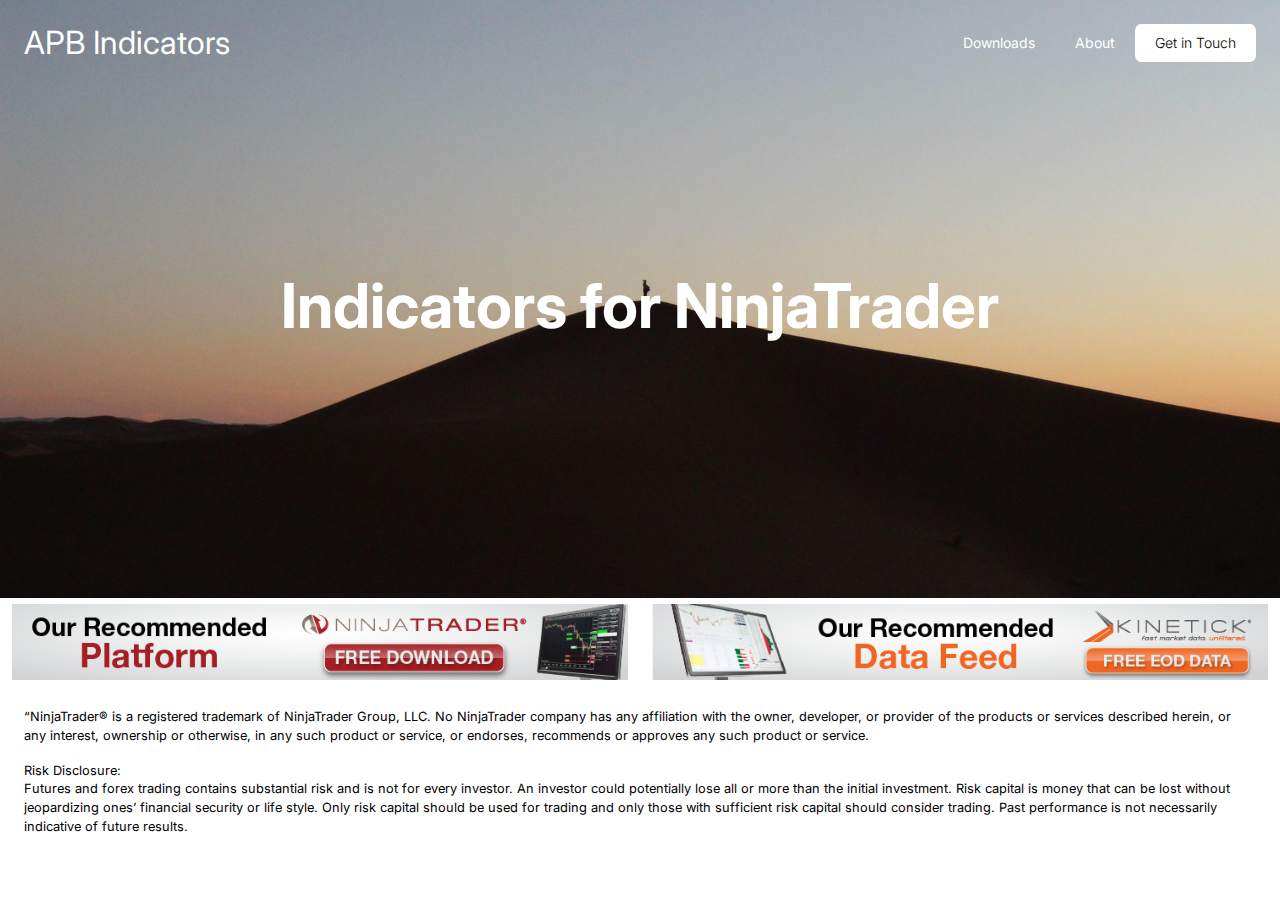
==== commit 63effc1c: "Add files via upload" ====
--- a/index.html
+++ b/index.html
@@ -31,12 +31,12 @@
     </div>
   </div>
   <div class="container sd-two-cols">
-    <div class="container"><a href="https://ninjatrader.com/" class="responsive-picture picture-link-5">
+    <div class="container"><a href="https://ninjatrader.com/" class="responsive-picture picture-link-5" target="_blank">
         <picture>
           <img alt="Placeholder Picture" width="728" height="90" src="./images/NinjaTrader-Download-728x90.png" loading="lazy">
         </picture>
       </a></div>
-    <div class="container"><a href="https://kinetick.com/" class="responsive-picture picture-link-4">
+    <div class="container"><a href="https://kinetick.com/" class="responsive-picture picture-link-4" target="_blank">
         <picture>
           <img alt="Placeholder Picture" width="729" height="90" src="./images/Kinetick-FreeEOD-728x90.png" loading="lazy">
         </picture>
--- a/css/main.css
+++ b/css/main.css
@@ -104,7 +104,8 @@
   -ms-flex-pack: center;
   -ms-flex-align: center;
   padding: 48px 24px 10px;
-  min-height: 80vh;
+  min-height: 60vh;
+  max-height: 60vh;
   background-color: #000;
   background-image: url('../images/nicolas-bichon-h4RpeU6FjxA-unsplash.jpg');
   background-attachment: scroll;
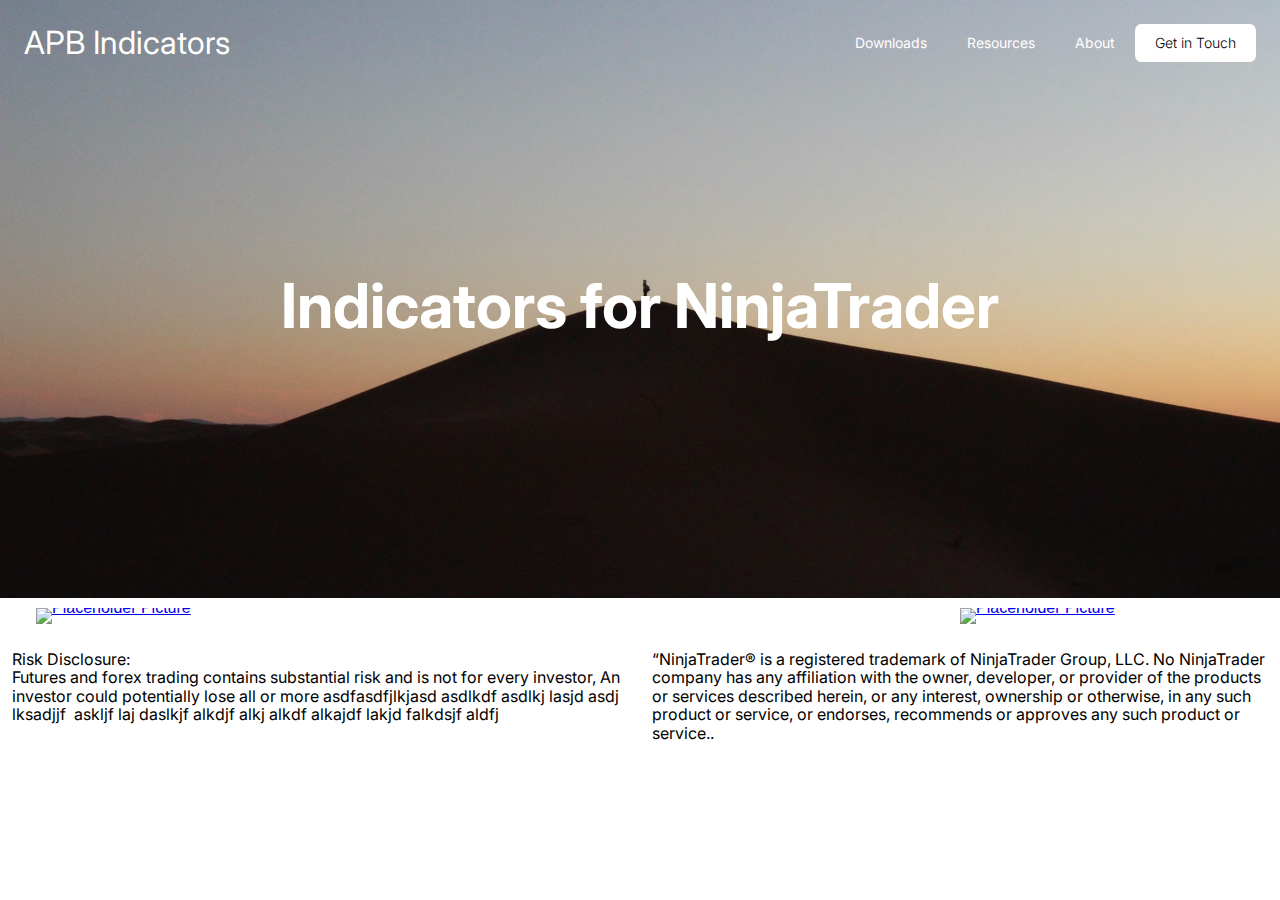
==== commit 8c6d174c: "Add files via upload" ====
--- a/index.html
+++ b/index.html
@@ -4,47 +4,54 @@
 <head>
   <meta charset="utf-8">
   <meta name="viewport" content="width=device-width,initial-scale=1">
-  <meta name="generator" content="RSD 5.0.3528 - Trial Version">
+  <meta name="generator" content="RSD 5.0.3541">
   <title>Index</title>
   <link rel="stylesheet" href="css/vanillacss.min.css">
   <link rel="stylesheet" href="css/wireframe-theme.min.css">
   <script>document.createElement( "picture" );</script>
   <script class="picturefill" async="async" src="js/picturefill.min.js"></script>
   <link rel="stylesheet" href="css/main.css">
-  <link rel="stylesheet" href="https://fonts.googleapis.com/css?family=Inter:300,400,500">
+  <link rel="stylesheet" href="https://fonts.googleapis.com/css?family=Inter:300,400,b">
 </head>
 
-<body>
+<body class="body-1">
   <div class="container nav-bar">
-    <a class="link-text logo-nav-link" href="index.html">APB Indicators</a>
+    <a class="link-text logo-nav-link" href="#">APB Indicators</a>
     <nav class="container nav-link-wrapper">
-      <a class="link-text nav-link" href="downloads.html" title="" target="_parent">Downloads</a>
+      <a class="link-text nav-link" href="downloads.html">Downloads<br></a>
+      <a class="link-text nav-link" href="resources.html" title="">Resources</a>
       <a class="link-text nav-link" href="#">About</a>
-      <a class="link-text nav-link contact-btn" href="mailto:TonyBonura@hotmail.com">Get in Touch</a>
+      <a class="link-text nav-link contact-btn" href="mailto:TonyBonura@Hotmail.com">Get in Touch</a>
     </nav>
   </div>
   <div class="container hero-section">
     <div class="container hero-content-region">
       <h1 class="hero-heading">Indicators for NinjaTrader</h1>
-      <h2 class="hero-subheading"></h2>
-      <p class="paragraph hero-action-message"></p>
+    </div>
+  </div>
+  <div class="container footer-region">
+    <div class="container sd-four-cols">
+      <div class="container"><a href="#" class="responsive-picture">
+          <picture>
+            <img alt="Placeholder Picture" width="2376" height="300" src="./NinjaTrader_Wordmark_color_RGB.png" loading="lazy">
+          </picture>
+        </a></div>
+      <div class="container"></div>
+      <div class="container"></div>
+      <div class="container"><a href="#" class="responsive-picture">
+          <picture>
+            <img alt="Placeholder Picture" width="400" height="100" src="./Kinetick_Logo.png" loading="lazy">
+          </picture>
+        </a></div>
     </div>
   </div>
   <div class="container sd-two-cols">
-    <div class="container"><a href="https://ninjatrader.com/" class="responsive-picture picture-link-5" target="_blank">
-        <picture>
-          <img alt="Placeholder Picture" width="728" height="90" src="./images/NinjaTrader-Download-728x90.png" loading="lazy">
-        </picture>
-      </a></div>
-    <div class="container"><a href="https://kinetick.com/" class="responsive-picture picture-link-4" target="_blank">
-        <picture>
-          <img alt="Placeholder Picture" width="729" height="90" src="./images/Kinetick-FreeEOD-728x90.png" loading="lazy">
-        </picture>
-      </a></div>
-  </div>
-  <div class="container footer-region">
-    <p class="paragraph paragraph-1"><small>“NinjaTrader® is a registered trademark of NinjaTrader Group, LLC. No NinjaTrader company has any affiliation with the owner, developer, or provider of the products or services described herein, or any interest, ownership or otherwise, in any such product or service, or endorses, recommends or approves any such product or service.</small></p>
-    <p class="paragraph paragraph-2"><small>Risk Disclosure:<br>Futures and forex trading contains substantial risk and is not for every investor. An investor could potentially lose all or more than the initial investment. Risk capital is money that can be lost without jeopardizing ones’ financial security or life style. Only risk capital should be used for trading and only those with sufficient risk capital should consider trading. Past performance is not necessarily indicative of future results.</small></p>
+    <div class="container">
+      <p class="paragraph">Risk Disclosure:<br>Futures and forex trading contains substantial risk and is not for every investor, An investor could potentially lose all or more asdfasdfjlkjasd asdlkdf asdlkj lasjd asdj lksadjjf&nbsp; askljf laj daslkjf alkdjf alkj alkdf alkajdf lakjd falkdsjf aldfj</p>
+    </div>
+    <div class="container">
+      <p class="paragraph">“NinjaTrader® is a registered trademark of NinjaTrader Group, LLC. No NinjaTrader company has any affiliation with the owner, developer, or provider of the products or services described herein, or any interest, ownership or otherwise, in any such product or service, or endorses, recommends or approves any such product or service..</p>
+    </div>
   </div>
   <script src="js/jquery.min.js"></script>
   <script src="js/outofview.js"></script>
--- a/css/main.css
+++ b/css/main.css
@@ -49,6 +49,37 @@
 
 p.paragraph.paragraph-2 {
   max-width: 1600px;
+}
+
+p.paragraph.paragraph-3 {
+  display: inline-block;
+  background-color: #fff;
+
+  -webkit-text-stroke-color: #f7f0f0;
+}
+
+p.paragraph.paragraph-4 {
+  display: inline-block;
+  background-color: #fff;
+}
+
+p.paragraph.paragraph-5 {
+  display: inline-block;
+  background-color: #fff;
+
+  -webkit-text-stroke-color: #fff;
+}
+
+p.paragraph.paragraph-6 {
+  display: inline-block;
+  background-color: #fff;
+
+  -webkit-text-stroke-color: #fff;
+}
+
+p.paragraph.paragraph-7 {
+  display: inline-block;
+  background-color: #fff;
 }
 
 a.link-text.logo-nav-link {
@@ -175,7 +206,7 @@
 }
 
 a.responsive-picture.picture-link-1 {
-  width: 25%;
+  width: 20%;
 }
 
 a.responsive-picture.picture-link-2 {
@@ -193,6 +224,19 @@
 
 a.responsive-picture.picture-link-5 {
   padding-top: 6px;
+}
+
+a.responsive-picture.picture-link-6 {
+  width: 20%;
+}
+
+a.responsive-picture.picture-link-7 {
+  width: 20%;
+}
+
+a.responsive-picture.picture-link-8 {
+  display: block;
+  width: 18%;
 }
 
 @media screen and (max-width: 75rem) {
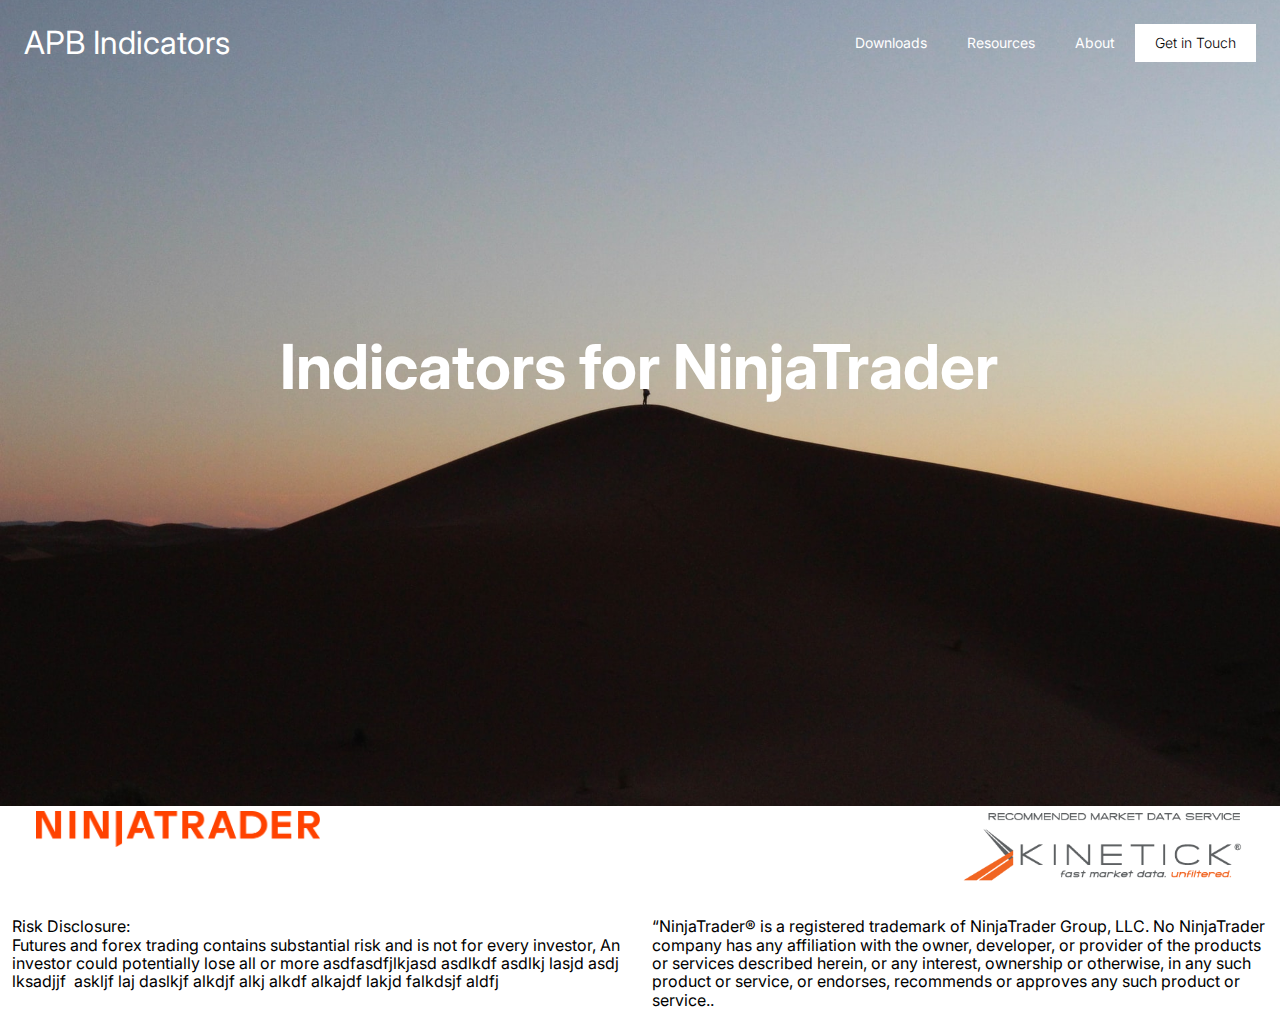
==== commit 0ae4ec0c: "Multi Upload" ====
--- a/index.html
+++ b/index.html
@@ -1,60 +1,60 @@
-<!DOCTYPE html>
-<html>
-
-<head>
-  <meta charset="utf-8">
-  <meta name="viewport" content="width=device-width,initial-scale=1">
-  <meta name="generator" content="RSD 5.0.3541">
-  <title>Index</title>
-  <link rel="stylesheet" href="css/vanillacss.min.css">
-  <link rel="stylesheet" href="css/wireframe-theme.min.css">
-  <script>document.createElement( "picture" );</script>
-  <script class="picturefill" async="async" src="js/picturefill.min.js"></script>
-  <link rel="stylesheet" href="css/main.css">
-  <link rel="stylesheet" href="https://fonts.googleapis.com/css?family=Inter:300,400,b">
-</head>
-
-<body class="body-1">
-  <div class="container nav-bar">
-    <a class="link-text logo-nav-link" href="#">APB Indicators</a>
-    <nav class="container nav-link-wrapper">
-      <a class="link-text nav-link" href="downloads.html">Downloads<br></a>
-      <a class="link-text nav-link" href="resources.html" title="">Resources</a>
-      <a class="link-text nav-link" href="#">About</a>
-      <a class="link-text nav-link contact-btn" href="mailto:TonyBonura@Hotmail.com">Get in Touch</a>
-    </nav>
-  </div>
-  <div class="container hero-section">
-    <div class="container hero-content-region">
-      <h1 class="hero-heading">Indicators for NinjaTrader</h1>
-    </div>
-  </div>
-  <div class="container footer-region">
-    <div class="container sd-four-cols">
-      <div class="container"><a href="#" class="responsive-picture">
-          <picture>
-            <img alt="Placeholder Picture" width="2376" height="300" src="./NinjaTrader_Wordmark_color_RGB.png" loading="lazy">
-          </picture>
-        </a></div>
-      <div class="container"></div>
-      <div class="container"></div>
-      <div class="container"><a href="#" class="responsive-picture">
-          <picture>
-            <img alt="Placeholder Picture" width="400" height="100" src="./Kinetick_Logo.png" loading="lazy">
-          </picture>
-        </a></div>
-    </div>
-  </div>
-  <div class="container sd-two-cols">
-    <div class="container">
-      <p class="paragraph">Risk Disclosure:<br>Futures and forex trading contains substantial risk and is not for every investor, An investor could potentially lose all or more asdfasdfjlkjasd asdlkdf asdlkj lasjd asdj lksadjjf&nbsp; askljf laj daslkjf alkdjf alkj alkdf alkajdf lakjd falkdsjf aldfj</p>
-    </div>
-    <div class="container">
-      <p class="paragraph">“NinjaTrader® is a registered trademark of NinjaTrader Group, LLC. No NinjaTrader company has any affiliation with the owner, developer, or provider of the products or services described herein, or any interest, ownership or otherwise, in any such product or service, or endorses, recommends or approves any such product or service..</p>
-    </div>
-  </div>
-  <script src="js/jquery.min.js"></script>
-  <script src="js/outofview.js"></script>
-</body>
-
+<!DOCTYPE html>
+<html>
+
+<head>
+  <meta charset="utf-8">
+  <meta name="viewport" content="width=device-width,initial-scale=1">
+  <meta name="generator" content="RSD 5.0.3541">
+  <title>Index</title>
+  <link rel="stylesheet" href="css/vanillacss.min.css">
+  <link rel="stylesheet" href="css/wireframe-theme.min.css">
+  <script>document.createElement( "picture" );</script>
+  <script class="picturefill" async="async" src="js/picturefill.min.js"></script>
+  <link rel="stylesheet" href="css/main.css">
+  <link rel="stylesheet" href="https://fonts.googleapis.com/css?family=Inter:300,400,b">
+</head>
+
+<body class="body-1">
+  <div class="container nav-bar">
+    <a class="link-text logo-nav-link" href="#">APB Indicators</a>
+    <nav class="container nav-link-wrapper">
+      <a class="link-text nav-link" href="downloads.html">Downloads<br></a>
+      <a class="link-text nav-link" href="resources.html" title="">Resources</a>
+      <a class="link-text nav-link" href="about.html">About</a>
+      <a class="link-text nav-link contact-btn" href="mailto:TonyBonura@Hotmail.com">Get in Touch</a>
+    </nav>
+  </div>
+  <div class="container hero-section">
+    <div class="container hero-content-region">
+      <h1 class="hero-heading">Indicators for NinjaTrader</h1>
+    </div>
+  </div>
+  <div class="container footer-region">
+    <div class="container sd-four-cols">
+      <div class="container"><a href="#" class="responsive-picture">
+          <picture>
+            <img alt="Placeholder Picture" width="2376" height="300" src="./NinjaTrader_Wordmark_color_RGB.png" loading="lazy">
+          </picture>
+        </a></div>
+      <div class="container"></div>
+      <div class="container"></div>
+      <div class="container"><a href="#" class="responsive-picture">
+          <picture>
+            <img alt="Placeholder Picture" width="400" height="100" src="./Kinetick_Logo.png" loading="lazy">
+          </picture>
+        </a></div>
+    </div>
+  </div>
+  <div class="container sd-two-cols">
+    <div class="container">
+      <p class="paragraph">Risk Disclosure:<br>Futures and forex trading contains substantial risk and is not for every investor, An investor could potentially lose all or more asdfasdfjlkjasd asdlkdf asdlkj lasjd asdj lksadjjf&nbsp; askljf laj daslkjf alkdjf alkj alkdf alkajdf lakjd falkdsjf aldfj</p>
+    </div>
+    <div class="container">
+      <p class="paragraph">“NinjaTrader® is a registered trademark of NinjaTrader Group, LLC. No NinjaTrader company has any affiliation with the owner, developer, or provider of the products or services described herein, or any interest, ownership or otherwise, in any such product or service, or endorses, recommends or approves any such product or service..</p>
+    </div>
+  </div>
+  <script src="js/jquery.min.js"></script>
+  <script src="js/outofview.js"></script>
+</body>
+
 </html>--- a/css/main.css
+++ b/css/main.css
@@ -13,73 +13,69 @@
   line-height: 1;
 }
 
-h2 {
-  margin-top: 0;
-  margin-bottom: 16px;
-  font-weight: 500;
-  font-family: 'Inter', sans-serif;
-}
-
-h2.hero-subheading {
-  margin-top: 16px;
-  margin-bottom: 16px;
-  color: #fff;
-  text-align: center;
-  font-size: 36px;
-  line-height: 1.14;
-}
-
-p.paragraph.hero-action-message {
-  display: block;
-  margin-right: auto;
-  margin-left: auto;
-  color: #fff;
-  text-align: center;
-  line-height: 24px;
-}
-
 p.paragraph {
   max-width: 800px;
   font-family: 'Inter', 'Helvetica Neue', Helvetica, Arial, sans-serif;
 }
 
-p.paragraph.paragraph-1 {
-  max-width: 1600px;
-}
-
-p.paragraph.paragraph-2 {
-  max-width: 1600px;
-}
-
-p.paragraph.paragraph-3 {
-  display: inline-block;
-  background-color: #fff;
-
-  -webkit-text-stroke-color: #f7f0f0;
-}
-
-p.paragraph.paragraph-4 {
-  display: inline-block;
-  background-color: #fff;
-}
-
-p.paragraph.paragraph-5 {
-  display: inline-block;
-  background-color: #fff;
-
-  -webkit-text-stroke-color: #fff;
-}
-
-p.paragraph.paragraph-6 {
-  display: inline-block;
-  background-color: #fff;
-
-  -webkit-text-stroke-color: #fff;
-}
-
-p.paragraph.paragraph-7 {
-  display: inline-block;
-  background-color: #fff;
+p.paragraph span.paragraph-text-1 {
+  font-weight: 700;
+}
+
+p.paragraph span.paragraph-text-2 {
+  color: #fff;
+}
+
+p.paragraph span.paragraph-text-3 {
+  color: #fff;
+}
+
+p.paragraph span.paragraph-text-4 {
+  color: #fff;
+}
+
+p.paragraph span.paragraph-text-5 {
+  color: #fff;
+}
+
+p.paragraph a.paragraph-text-6 {
+  color: #fff;
+}
+
+p.paragraph a.paragraph-text-7 {
+  color: #fff;
+}
+
+p.paragraph span.paragraph-text-8 {
+  color: #0669f2;
+}
+
+p.paragraph a.paragraph-text-9 {
+  color: #fff;
+}
+
+p.paragraph a.paragraph-text-10 {
+  color: #fff;
+}
+
+p.paragraph span.paragraph-text-11 {
+  font-weight: 700;
+}
+
+p.paragraph span.paragraph-text-12 {
+  color: #fff;
+}
+
+p.paragraph a.paragraph-text-13 {
+  color: #fff;
+}
+
+p.paragraph a.paragraph-text-14 {
+  color: #fff;
+}
+
+p.paragraph a.paragraph-text-15 {
+  color: #fff;
 }
 
 a.link-text.logo-nav-link {
@@ -96,12 +92,7 @@
 }
 
 a.link-text.nav-link {
-  visibility: visible;
   padding: 10px 20px;
-  border-top-left-radius: 6px 7px;
-  border-top-right-radius: 6px 7px;
-  border-bottom-right-radius: 6px 7px;
-  border-bottom-left-radius: 6px 7px;
   color: #fff;
   text-decoration: none;
   font-size: 14px;
@@ -120,23 +111,23 @@
   color: #d4d4d4;
 }
 
-a.link-text.nav-link:hover {
-  display: block;
-}
-
 /* Layout Elements */
 
+body.body-1 {
+  margin-top: 0;
+  padding-top: 0;
+}
+
 .container.hero-section {
-  display: -webkit-box;
-  display: -webkit-flex;
-  display:    -moz-box;
-  display: -ms-flexbox;
-  display:         flex;
+  display: grid;
   -ms-flex-pack: center;
   -ms-flex-align: center;
-  padding: 48px 24px 10px;
-  min-height: 60vh;
-  max-height: 60vh;
+  margin: 0;
+  padding: 91px 26px 0 24px;
+  min-width: 10px;
+  min-height: 79.48vh;
+  max-height: none;
+  height: auto;
   background-color: #000;
   background-image: url('../images/nicolas-bichon-h4RpeU6FjxA-unsplash.jpg');
   background-attachment: scroll;
@@ -158,6 +149,10 @@
   -webkit-flex-wrap: wrap;
       -ms-flex-wrap: wrap;
           flex-wrap: wrap;
+  grid-template-columns: auto;
+  grid-template-rows: auto minmax(32px, 109px);
+  justify-items: start;
+  grid-area: elementArea;
 }
 
 .container.nav-bar {
@@ -188,13 +183,13 @@
 }
 
 .container.hero-content-region {
-  padding-top: 48px;
+  padding-top: 17px;
   padding-bottom: 48px;
   max-width: 800px;
 }
 
 .container.footer-region {
-  padding: 10px 24px;
+  padding: 5px 24px 19px;
 }
 
 .container.nav-link-wrapper {
@@ -205,45 +200,55 @@
   display:         flex;
 }
 
+.container.container-1 {
+  display: block;
+}
+
+.container.container-2 {
+  margin: 25px 39px -11px 39px;
+  padding-top: 0;
+  height: auto;
+}
+
 a.responsive-picture.picture-link-1 {
-  width: 20%;
+  width: 42.4%;
 }
 
 a.responsive-picture.picture-link-2 {
-  padding-top: 6px;
-  padding-bottom: 0;
+  width: 25%;
 }
 
 a.responsive-picture.picture-link-3 {
-  padding-top: 6px;
+  width: 25%;
 }
 
 a.responsive-picture.picture-link-4 {
-  padding-top: 6px;
-}
-
-a.responsive-picture.picture-link-5 {
-  padding-top: 6px;
-}
-
-a.responsive-picture.picture-link-6 {
-  width: 20%;
-}
-
-a.responsive-picture.picture-link-7 {
-  width: 20%;
-}
-
-a.responsive-picture.picture-link-8 {
-  display: block;
-  width: 18%;
+  width: 32.9%;
 }
 
 @media screen and (max-width: 75rem) {
   /* Layout Elements */
 
   .container.hero-section {
-    min-height: 50vh;
+    display: grid;
+    -ms-flex-pack: center;
+    -ms-flex-align: end;
+
+    grid-auto-flow: row;
+    grid-template-columns: auto;
+    grid-template-rows: auto;
+    -webkit-box-pack: center;
+    -webkit-justify-content: center;
+       -moz-box-pack: center;
+            justify-content: center;
+    justify-items: start;
+    -webkit-box-align: end;
+    -webkit-align-items: flex-end;
+       -moz-box-align: end;
+            align-items: flex-end;
+    -webkit-align-content: flex-end;
+    -ms-flex-line-pack: end;
+            align-content: flex-end;
   }
 }
 
@@ -252,10 +257,6 @@
 
   h1.hero-heading {
     font-size: 48px;
-  }
-
-  h2.hero-subheading {
-    font-size: 24px;
   }
 }
 
